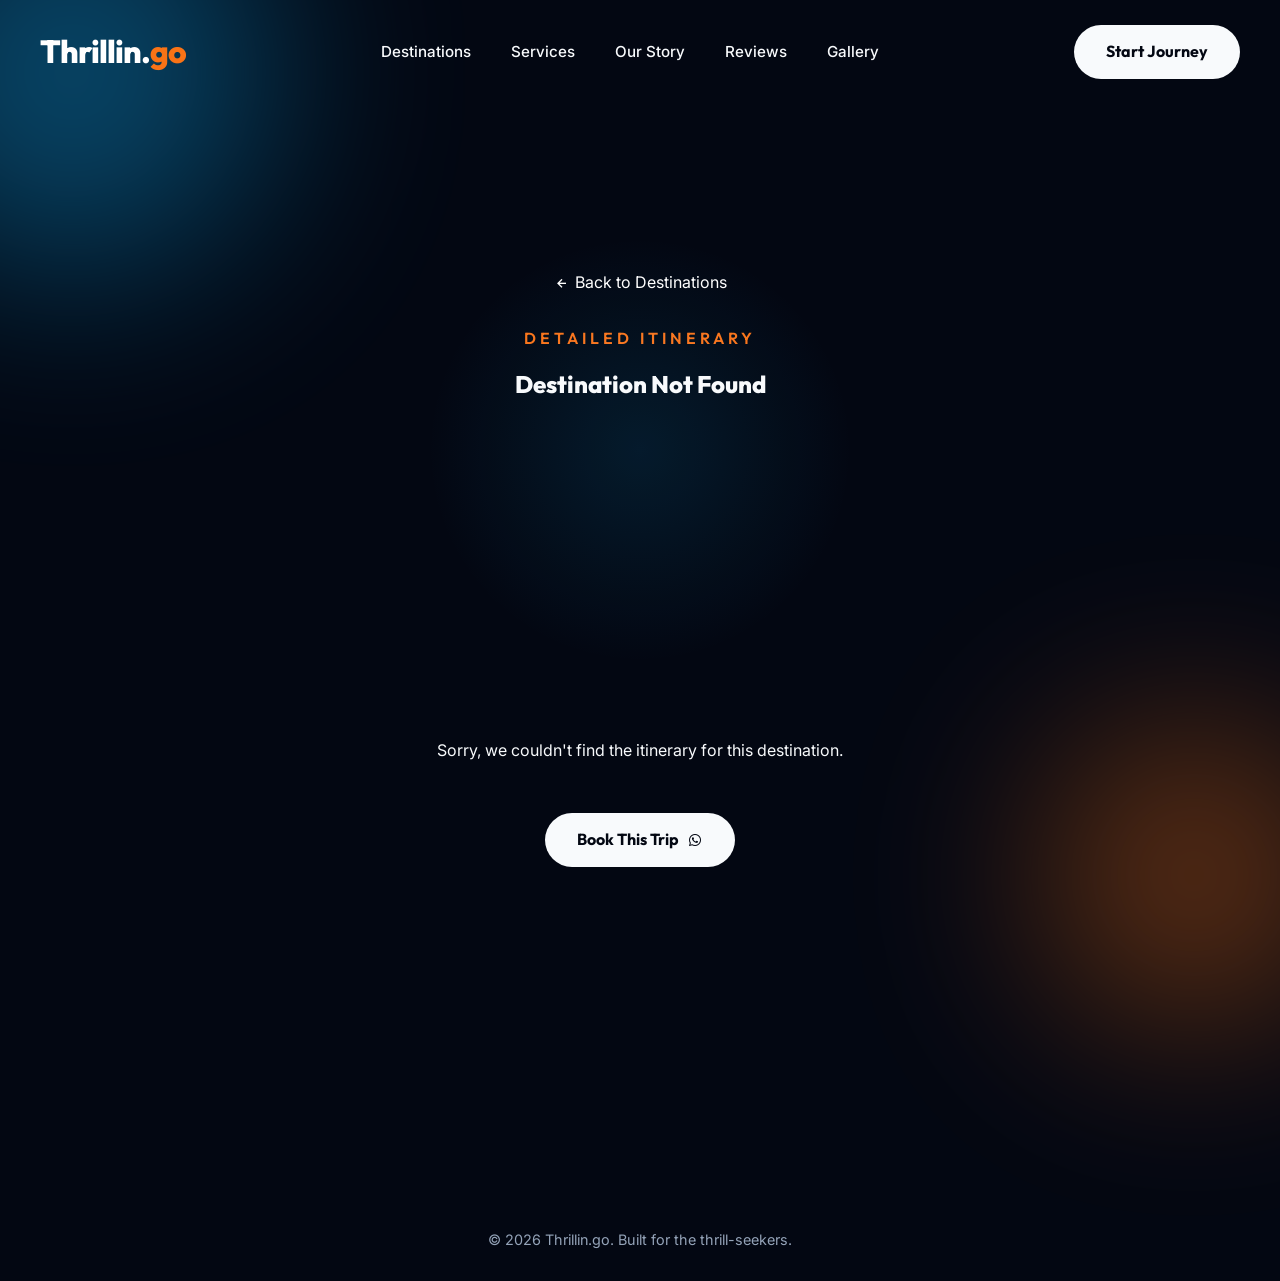
==== itinerary.html @ 1fd1d484 "feat: Replace Unsplash images, align layout, and convert PDF itineraries to native HTML" ====
<!DOCTYPE html>
<html lang="en">
<head>
    <meta charset="UTF-8">
    <meta name="viewport" content="width=device-width, initial-scale=1.0">
    <title>Thrillin.go | Destination Itinerary</title>
    
    <!-- Google Fonts -->
    <link rel="preconnect" href="https://fonts.googleapis.com">
    <link rel="preconnect" href="https://fonts.gstatic.com" crossorigin>
    <link href="https://fonts.googleapis.com/css2?family=Outfit:wght@300;400;600;800;900&family=Inter:wght@300;400;500;700&display=swap" rel="stylesheet">
    
    <!-- Boxicons -->
    <link href='https://unpkg.com/boxicons@2.1.4/css/boxicons.min.css' rel='stylesheet'>
    
    <!-- Custom CSS -->
    <link rel="stylesheet" href="style.css">
    
    <style>
        #itinerary-hero {
            padding: 150px 0 50px 0;
            text-align: center;
        }
        #itinerary-content {
            padding: 50px 0 100px 0;
            min-height: 70vh;
        }
        .pdf-container {
            width: 100%;
            max-width: 1000px;
            margin: 0 auto;
            height: 800px;
            border-radius: 12px;
            overflow: hidden;
            border: 1px solid rgba(255, 255, 255, 0.1);
            background: #1a1a1a;
            box-shadow: 0 15px 35px rgba(0,0,0,0.5);
        }
        .pdf-container iframe {
            width: 100%;
            height: 100%;
            border: none;
        }
        
        /* For Phuket Text */
        .text-itinerary {
            max-width: 800px;
            margin: 0 auto;
            background: rgba(25, 25, 25, 0.8);
            border: 1px solid rgba(255, 255, 255, 0.1);
            border-radius: 12px;
            padding: 40px;
            text-align: left;
            line-height: 1.8;
            box-shadow: 0 10px 30px rgba(0,0,0,0.5);
            backdrop-filter: blur(10px);
        }
        .text-itinerary h3 {
            color: var(--color-accent);
            margin-top: 30px;
            margin-bottom: 10px;
        }
        .text-itinerary ul {
            list-style: none;
        }
        .text-itinerary ul li {
            margin-bottom: 10px;
            padding-left: 20px;
            position: relative;
        }
        .text-itinerary ul li::before {
            content: '•';
            color: var(--color-accent);
            position: absolute;
            left: 0;
            font-weight: bold;
        }
        .btn-back {
            display: inline-flex;
            align-items: center;
            gap: 5px;
            margin-bottom: 30px;
            color: #fff;
            text-decoration: none;
            transition: color 0.3s;
        }
        .btn-back:hover {
            color: var(--color-accent);
        }
    </style>
</head>
<body>
    <!-- Cursor Glow Aura -->
    <div class="cursor-glow"></div>

    <!-- Background Orbs -->
    <div class="bg-orb orb-1"></div>
    <div class="bg-orb orb-2"></div>

    <!-- Navbar -->
    <nav id="navbar">
        <div class="nav-container">
            <a href="index.html" class="logo hover-target">Thrillin.<span>go</span></a>
            <div class="nav-links">
                <a href="index.html#destinations" class="hover-target">Destinations</a>
                <a href="index.html#services" class="hover-target">Services</a>
                <a href="index.html#about" class="hover-target">Our Story</a>
                <a href="index.html#testimonials" class="hover-target">Reviews</a>
                <a href="index.html#moments" class="hover-target">Gallery</a>
            </div>
            <a href="index.html#contact" class="btn-primary hover-target magnetic-btn">Start Journey</a>
        </div>
    </nav>

    <section id="itinerary-hero">
        <div class="section-container">
            <a href="index.html#destinations" class="btn-back hover-target"><i class='bx bx-left-arrow-alt'></i> Back to Destinations</a>
            <p class="eyebrow reveal">Detailed Itinerary</p>
            <h1 id="dest-title" class="reveal delay-1">Loading...</h1>
            <p id="dest-price" class="subtitle reveal delay-2"></p>
        </div>
    </section>

    <section id="itinerary-content">
        <div class="section-container text-center reveal delay-3">
            <div id="content-area">
                <!-- Content will be injected here via JS -->
                <div class="spinner" style="display:inline-block; position:relative; left:0; top:0; transform:none;"><div class="double-bounce1"></div><div class="double-bounce2"></div></div>
            </div>
            
            <div style="margin-top: 50px;">
                <a id="book-btn" href="https://wa.me/918200061818" target="_blank" class="btn-primary hover-target magnetic-btn">Book This Trip <i class='bx bxl-whatsapp'></i></a>
            </div>
        </div>
    </section>

    <footer>
        <div class="footer-bottom" style="margin-top:0;">
            <p>&copy; 2026 Thrillin.go. Built for the thrill-seekers.</p>
        </div>
    </footer>

    <!-- Custom JS -->
    <script src="script.js"></script>
    <script>
        const destinations = {
            'dubai': { 
                title: 'Dubai', 
                price: 'From ₹44,999', 
                type: 'text',
                content: `
                    <div class="text-itinerary">
                        <h3>Trip Overview</h3>
                        <p><strong>Duration:</strong> 5 Nights / 6 Days</p>
                        <p><strong>Package:</strong> Dubai</p>
                        
                        <h3>🏨 Hotels</h3>
                        <p><strong>5 Nights in Dubai</strong></p>
                        <ul>
                            <li>BUR DUBAI / DEIRA</li>
                            <li>5 Breakfast Included</li>
                        </ul>

                        <h3>🚖 Transportation and Activities</h3>
                        <p><strong>Day 1</strong></p>
                        <ul><li>DXB AIRPORT ARRIVAL - BUR DUBAI / DEIRA PVT. (1-7 SEATER)</li>
                            <li>MARINA CRUISE TRANSFERS TWO WAY (MARINA DHOW CRUISE) SIC</li></ul>

                        <p><strong>Day 2</strong></p>
                        <ul><li>DUBAI CITY TOUR (4 HOURS) SIC</li></ul>

                        <p><strong>Day 3</strong></p>
                        <ul><li>DESERT SAFARI WITH BBQ DINNER SIC</li></ul>

                        <p><strong>Day 4</strong></p>
                        <ul><li>DUBAI MALL TRANSFERS TWO WAY</li>
                            <li>BURJ KHALIFA 124TH FLOOR (NON-PRIME)</li></ul>

                        <p><strong>Day 5</strong></p>
                        <ul><li>FREE DAY (LEISURE)</li></ul>

                        <p><strong>Day 6</strong></p>
                        <ul><li>DXB AIRPORT DEPARTURE</li></ul>
                    </div>
                `
            },
            'vietnam': { 
                title: 'Vietnam (6D/5N)', 
                price: 'From ₹124,999', 
                type: 'text',
                content: `
                    <div class="text-itinerary">
                        <h3>Trip Overview</h3>
                        <p><strong>Duration:</strong> 9 Nights / 10 Days</p>
                        <p><strong>Destinations:</strong> Hanoi, Halong Bay, Da Nang, Hoi An, Ho Chi Minh City</p>
                        
                        <h3>🏨 Hotels</h3>
                        <ul>
                            <li><strong>Da Nang (3 Nights):</strong> Eden Ocean Hotel</li>
                            <li><strong>Ho Chi Minh (2 Nights):</strong> Eden Ocean Hotel</li>
                            <li><strong>Hanoi (3 Nights):</strong> Muong Thanh Hanoi Centre Hotel</li>
                            <li><strong>Halong Bay (1 Night):</strong> Le Journey Classic (Deluxe with Ocean View)</li>
                        </ul>

                        <h3>🚖 Transportation and Activities</h3>
                        <p><strong>Day 1</strong></p>
                        <ul><li>Flight From AMD to Halong bay for Cruise - Overnight in Cruise</li></ul>

                        <p><strong>Day 2</strong></p>
                        <ul><li>Morning Check out from Cruise to Hanoi</li>
                            <li>Visit Ba Dinh Square, One Pillar Pagoda</li>
                            <li>Temple of Literature, Sword Lake, Train street</li></ul>

                        <p><strong>Day 3</strong></p>
                        <ul><li>Full Day City tour (Hanoi City tour)</li></ul>

                        <p><strong>Day 4</strong></p>
                        <ul><li>Full Day Free at Leisure in Hanoi</li></ul>

                        <p><strong>Day 5</strong></p>
                        <ul><li>Flight to Danang, Transfer to Hotel</li>
                            <li>Visit My Khe Beach + Dragon Bridge</li></ul>

                        <p><strong>Day 6</strong></p>
                        <ul><li>Full Day Bana Hills (Private tour)</li></ul>

                        <p><strong>Day 7</strong></p>
                        <ul><li>Half Day Hoi an Ancient tour including Lantern Boat ride</li></ul>

                        <p><strong>Day 8</strong></p>
                        <ul><li>Check out and way towards Saigon</li></ul>

                        <p><strong>Day 9</strong></p>
                        <ul><li>SAIGON FULL DAY TOUR: CITY TOURS – CU CHI TUNNELS</li></ul>

                        <p><strong>Day 10</strong></p>
                        <ul><li>Departure Day - Back to AMD</li></ul>
                    </div>
                `
            },
            'bali': { 
                title: 'Bali', 
                price: 'From ₹26,999', 
                type: 'text',
                content: `
                    <div class="text-itinerary">
                        <h3>Trip Overview</h3>
                        <p><strong>Duration:</strong> 6 Nights / 7 Days</p>
                        <p><strong>Package:</strong> Ultimate Bali & Nusa Penida Adventure</p>
                        
                        <h3>🏨 Hotels</h3>
                        <p><strong>Handpicked Premium Stays</strong></p>
                        <ul>
                            <li>Hotel, Breakfast, and Transportation Included</li>
                        </ul>

                        <h3>🚖 Transportation and Activities</h3>
                        <p><strong>Explore Bali</strong></p>
                        <ul>
                            <li>Expert Local & First-Aid Certified Guides</li>
                            <li>100% Thrill & Safety Guarantee</li>
                        </ul>
                    </div>
                `
            },
            'thailand': { 
                title: 'Thailand', 
                price: 'From ₹18,999', 
                type: 'text',
                content: `
                    <div class="text-itinerary">
                        <h3>Trip Overview</h3>
                        <p><strong>Duration:</strong> 5 Nights / 6 Days</p>
                        <p><strong>Destinations:</strong> Pattaya & Bangkok</p>
                        
                        <h3>🏨 Hotels</h3>
                        <ul>
                            <li><strong>Pattaya (3 Nights):</strong> Golden Beach Hotel Pattaya</li>
                            <li><strong>Bangkok (2 Nights):</strong> The Ecotel Hotel</li>
                            <li>Bed and Breakfast included</li>
                        </ul>

                        <h3>🚖 Transportation and Activities</h3>
                        <p><strong>Day 1</strong></p>
                        <ul><li>DMK Airport to Pattaya Hotel</li>
                            <li>Enroute: Sri Racha Tiger Zoo & Tiger Topia (Including Breakfast)</li></ul>

                        <p><strong>Day 2</strong></p>
                        <ul><li>Nong Nooch Tropical Garden with Thai Cultural + Elephant Show & Lunch</li>
                            <li>Floating Market (Pattaya) with Boat Ride (One Way)</li></ul>

                        <p><strong>Day 3</strong></p>
                        <ul><li>Pattaya-Coral Island Tour by Speedboat with Lunch at Indian Restaurant</li>
                            <li>Alcazar Show (Standard)</li></ul>

                        <p><strong>Day 4</strong></p>
                        <ul><li>Pattaya Hotel to Bangkok Hotel</li>
                            <li>Enroute: Bangkok Temple Tour (Mini Recline + Marble Buddha + Gems Gallery)</li>
                            <li>Chao Phraya Princess River Cruise Dinner</li></ul>

                        <p><strong>Day 5</strong></p>
                        <ul><li>Bangkok Safari World + Marine Park (Including Lunch)</li></ul>

                        <p><strong>Day 6</strong></p>
                        <ul><li>Bangkok Hotel to DMK Airport Transfer</li></ul>
                    </div>
                `
            },
            'kashmir': { 
                title: 'Kashmir', 
                price: 'From ₹19,999', 
                type: 'text',
                content: `
                    <div class="text-itinerary">
                        <h3>Trip Overview</h3>
                        <p><strong>Package:</strong> Kashmir - Paradise on Earth</p>
                        
                        <h3>🏨 Accommodations</h3>
                        <ul>
                            <li>Premium Hotels and Houseboats in Srinagar</li>
                            <li>Daily Breakfast and Dinner included</li>
                        </ul>

                        <h3>🚖 Highlights & Activities</h3>
                        <ul>
                            <li>Shikara Ride on Dal Lake</li>
                            <li>Guided Tour of Gulmarg & Pahalgam</li>
                            <li>Sonamarg Day Trip</li>
                            <li>All Transportation Included</li>
                        </ul>
                    </div>
                `
            },
            'shimla_manali': { 
                title: 'Shimla & Manali', 
                price: 'From ₹15,000', 
                type: 'text',
                content: `
                    <div class="text-itinerary">
                        <h3>Trip Overview</h3>
                        <p><strong>Package:</strong> Magical Himachal</p>
                        
                        <h3>🏨 Accommodations</h3>
                        <ul>
                            <li>Comfortable Hotel Stays in Shimla, Kullu, and Manali</li>
                            <li>Daily Breakfast included</li>
                        </ul>

                        <h3>🚖 Highlights & Activities</h3>
                        <ul>
                            <li>Shimla Mall Road & Kufri Tour</li>
                            <li>Kullu Valley Sightseeing</li>
                            <li>Solang Valley Adventure Activities</li>
                            <li>Rohtang Pass (Subject to availability)</li>
                            <li>All Transportation Included</li>
                        </ul>
                    </div>
                `
            },
            'goa': { 
                title: 'Goa', 
                price: 'From ₹6,500', 
                type: 'text',
                content: `
                    <div class="text-itinerary">
                        <h3>Trip Overview</h3>
                        <p><strong>Package:</strong> Thrillingo with Goa</p>
                        
                        <h3>🏨 Accommodations</h3>
                        <ul>
                            <li>Premium Resort Stay</li>
                            <li>Daily Breakfast included</li>
                        </ul>

                        <h3>🚖 Highlights & Activities</h3>
                        <ul>
                            <li>North Goa Beach Hopping (Baga, Calangute, Anjuna)</li>
                            <li>South Goa Sightseeing & Old Goa Churches</li>
                            <li>Dudhsagar Waterfalls (Optional)</li>
                            <li>Airport Transfers Included</li>
                        </ul>
                    </div>
                `
            },
            'rajasthan': { 
                title: 'Rajasthan', 
                price: 'From ₹5,000', 
                type: 'text',
                content: `
                    <div class="text-itinerary">
                        <h3>Trip Overview</h3>
                        <p><strong>Package:</strong> Royal Rajasthan Winter Special</p>
                        
                        <h3>🏨 Accommodations</h3>
                        <ul>
                            <li>Heritage Hotels in Jodhpur and Jaisalmer</li>
                            <li>One Night Stay in a Desert Camp in Thar</li>
                            <li>Daily Breakfast included</li>
                        </ul>

                        <h3>🚖 Highlights & Activities</h3>
                        <ul>
                            <li>Mehrangarh Fort and Umaid Bhawan Palace Tour</li>
                            <li>Jaisalmer Golden Fort & Patwon Ki Haveli</li>
                            <li>Sam Sand Dunes Safari and Cultural Evening</li>
                            <li>All Transportation Included</li>
                        </ul>
                    </div>
                `
            },
            'kedarnath': { 
                title: 'Kedarnath', 
                price: 'Price on Request', 
                type: 'text',
                content: `
                    <div class="text-itinerary">
                        <h3>Trip Overview</h3>
                        <p><strong>Package:</strong> The Call of Mahadev</p>
                        
                        <h3>🏨 Accommodations</h3>
                        <ul>
                            <li>Comfortable Stays in Guptkashi/Phata and Kedarnath Base</li>
                            <li>Daily Breakfast and Dinner included</li>
                        </ul>

                        <h3>🚖 Highlights & Activities</h3>
                        <ul>
                            <li>Spiritual Trek to Kedarnath Temple</li>
                            <li>Helicopter Booking Assistance (Optional)</li>
                            <li>VIP Darshan Arrangements</li>
                            <li>First-Aid Certified Trek Leaders</li>
                        </ul>
                    </div>
                `
            },
            'spiti': { 
                title: 'Spiti Valley', 
                price: 'From ₹20,499', 
                type: 'text',
                content: `
                    <div class="text-itinerary">
                        <h3>Trip Overview</h3>
                        <p><strong>Package:</strong> Spiti Valley Expedition</p>
                        
                        <h3>🏨 Accommodations</h3>
                        <ul>
                            <li>Homestays and Camps in Kaza, Tabo, and Chandratal</li>
                            <li>Daily Breakfast and Dinner included</li>
                        </ul>

                        <h3>🚖 Highlights & Activities</h3>
                        <ul>
                            <li>Visit Key Monastery and Kibber Village</li>
                            <li>Hikkim (World's Highest Post Office)</li>
                            <li>Camping at Chandratal Lake</li>
                            <li>Experienced Expedition Leaders</li>
                        </ul>
                    </div>
                `
            },
            'zanskar': { 
                title: 'Zanskar Valley', 
                price: 'From ₹22,799', 
                type: 'text',
                content: `
                    <div class="text-itinerary">
                        <h3>Trip Overview</h3>
                        <p><strong>Package:</strong> Zanskar Valley Adventure</p>
                        
                        <h3>🏨 Accommodations</h3>
                        <ul>
                            <li>Guest Houses and Camps across Zanskar</li>
                            <li>Daily Meals Included during Trek</li>
                        </ul>

                        <h3>🚖 Highlights & Activities</h3>
                        <ul>
                            <li>Explore Padum and Karsha Monastery</li>
                            <li>Breathtaking Suru Valley Views</li>
                            <li>High Altitude Trekking Experience</li>
                            <li>Certified Trek Guides and Support Staff</li>
                        </ul>
                    </div>
                `
            },
            'hampta': { 
                title: 'Hampta Pass Trek', 
                price: 'From ₹6,499', 
                type: 'text',
                content: `
                    <div class="text-itinerary">
                        <h3>Trip Overview</h3>
                        <p><strong>Package:</strong> Hampta Pass Trek</p>
                        
                        <h3>🏨 Accommodations</h3>
                        <ul>
                            <li>Alpine Tents on Twin/Triple Sharing</li>
                            <li>All Nutritious Meals during Trek included</li>
                        </ul>

                        <h3>🚖 Highlights & Activities</h3>
                        <ul>
                            <li>Trek from lush green Kullu to barren Spiti</li>
                            <li>Cross the majestic Hampta Pass</li>
                            <li>Camping at Shea Goru</li>
                            <li>Experienced First-Aid Certified Guides</li>
                        </ul>
                    </div>
                `
            },
            'phuket-krabi': { 
                title: 'Phuket - Krabi (7D/6N)', 
                price: 'From ₹46,503 / Person', 
                type: 'text',
                content: `
                    <div class="text-itinerary">
                        <h3>Trip Overview</h3>
                        <p><strong>Duration:</strong> 6 Nights, 7 Days</p>
                        <p><strong>Price:</strong> ₹46,503 / Person (Double Sharing) x 2 Pax (exc. GST)</p>
                        
                        <h3>🏨 Hotels</h3>
                        <p><strong>1st, 2nd, 3rd Nights at Krabi</strong></p>
                        <ul>
                            <li>Check-in: 05 Mar & Check-out: 08 Mar</li>
                            <li>THE CAPUCHIN HOTEL / Similar (3 Star)</li>
                            <li>Bed and Breakfast • 1 DELUXE ROOM (2 Pax)</li>
                        </ul>

                        <p><strong>4th, 5th, 6th Nights at Phuket</strong></p>
                        <ul>
                            <li>Check-in: 08 Mar & Check-out: 11 Mar</li>
                            <li>BEL AIRE HOTEL / Similar (3 Star)</li>
                            <li>Bed and Breakfast • 1 SUPERIOR ROOM (2 Pax)</li>
                        </ul>

                        <h3>🚖 Transportation and Activities</h3>
                        <p><strong>1st Day - Thu, 5th Mar'26</strong></p>
                        <ul><li>Phuket Airport to Krabi Hotel - Pvt Transfer (1-Private)</li></ul>

                        <p><strong>2nd Day - Fri, 6th Mar'26</strong></p>
                        <ul><li>KRABI CITY TOUR - SIC - TOUR (2 Adults)</li></ul>

                        <p><strong>3rd Day - Sat, 7th Mar'26</strong></p>
                        <ul><li>Krabi 4 Island Tour by Longtail boat with lunch box (Excluding Island Fees) - SIC - Tour + Entry Fees (2 Adults)</li></ul>

                        <p><strong>4th Day - Sun, 8th Mar'26</strong></p>
                        <ul><li>Krabi Hotel to Phuket Hotel - Enroute: Phuket City</li></ul>
                    </div>
                `
            }
        };

        const urlParams = new URLSearchParams(window.location.search);
        const destId = urlParams.get('dest');
        const contentArea = document.getElementById('content-area');
        const titleEl = document.getElementById('dest-title');
        const priceEl = document.getElementById('dest-price');

        if (destId && destinations[destId]) {
            const dest = destinations[destId];
            titleEl.innerHTML = dest.title;
            priceEl.innerHTML = dest.price;
            
            const bookBtn = document.getElementById('book-btn');
            if (bookBtn) {
                bookBtn.href = `https://wa.me/918200061818?text=Hello,%20I'm%20interested%20in%20booking%20the%20${encodeURIComponent(dest.title)}%20package!`;
            }
            
            if (dest.type === 'pdf') {
                contentArea.innerHTML = `<div class="pdf-container">
                        <iframe src="${dest.file}#view=FitH" title="${dest.title} Itinerary"></iframe>
                    </div>`;
            } else if (dest.type === 'text') {
                contentArea.innerHTML = dest.content;
            }
        } else {
            titleEl.innerHTML = "Destination Not Found";
            priceEl.innerHTML = "";
            contentArea.innerHTML = "<p>Sorry, we couldn't find the itinerary for this destination.</p>";
        }
    </script>
</body>
</html>
---- style.css ----
/* =========================================
   Thrillin.go | Premium CSS Variables & Reset
========================================= */

:root {
    /* Color Palette */
    --color-bg: #030712; /* Deepest Slate */
    --color-surface: #0f172a; 
    --color-primary: #0ea5e9; /* Vibrant Sky/Teal */
    --color-accent: #f97316; /* Vibrant Orange */
    --color-text-main: #f8fafc;
    --color-text-muted: #94a3b8;
    
    /* Gradients */
    --gradient-brand: linear-gradient(135deg, var(--color-primary), var(--color-accent));
    --glass-grad: linear-gradient(135deg, rgba(255,255,255,0.05) 0%, rgba(255,255,255,0.01) 100%);
    
    /* Typography */
    --font-heading: 'Outfit', sans-serif;
    --font-body: 'Inter', sans-serif;
    
    /* Easing */
    --ease-out-expo: cubic-bezier(0.19, 1, 0.22, 1);
    --ease-in-out: cubic-bezier(0.65, 0, 0.35, 1);
}

* { margin: 0; padding: 0; box-sizing: border-box; }

html, body {
    scroll-behavior: smooth;
    font-size: 16px;
    /* Crucial mobile overflow fix */
    overflow-x: hidden;
    max-width: 100vw;
}

body {
    background-color: var(--color-bg);
    color: var(--color-text-main);
    font-family: var(--font-body);
    line-height: 1.6;
    position: relative;
    width: 100%;
}

body.no-scroll { overflow: hidden; }

/* Cursor Glow Aura */
.cursor-glow {
    position: fixed; top: 0; left: 0;
    width: 500px; height: 500px;
    background: radial-gradient(circle, rgba(14, 165, 233, 0.12) 0%, transparent 60%);
    border-radius: 50%;
    transform: translate(-50%, -50%);
    pointer-events: none; z-index: 9999;
    mix-blend-mode: screen; transition: opacity 0.5s ease; opacity: 0;
}
.cursor-glow.active { opacity: 1; }

/* Base Styles & Utilities */
h1, h2, h3, h4, h5, .logo {
    font-family: var(--font-heading);
    font-weight: 800;
    line-height: 1.1;
}

a { text-decoration: none; color: inherit; }
ul { list-style: none; }
img { max-width: 100%; height: auto; display: block; }
.text-center { text-align: center; }

.text-gradient {
    background: var(--gradient-brand);
    background-clip: text; -webkit-background-clip: text;
    -webkit-text-fill-color: transparent; display: inline-block;
}

.glass {
    background: var(--glass-grad); border: 1px solid rgba(255,255,255,0.05);
    backdrop-filter: blur(16px); -webkit-backdrop-filter: blur(16px);
    box-shadow: 0 4px 30px rgba(0, 0, 0, 0.1);
}

/* Background Depth Orbs */
.bg-orb {
    position: absolute; border-radius: 50%; filter: blur(100px);
    z-index: -1; opacity: 0.4; animation: float 20s infinite alternate ease-in-out;
}
.orb-1 { width: 400px; height: 400px; background: var(--color-primary); top: -10%; left: -10%; }
.orb-2 { width: 300px; height: 300px; background: var(--color-accent); bottom: 20%; right: -5%; animation-delay: -10s; }
@keyframes float { 0% { transform: translate(0, 0) scale(1); } 100% { transform: translate(50px, 100px) scale(1.2); } }

/* =========================================
   Preloader & Mobile Menu Overlay
========================================= */
#preloader {
    position: fixed; inset: 0; background-color: var(--color-bg); z-index: 10000;
    display: flex; align-items: center; justify-content: center;
    transition: opacity 0.8s var(--ease-out-expo);
}
#preloader.fade-out { opacity: 0; pointer-events: none; }
.spinner { width: 40px; height: 40px; position: relative; }
.double-bounce1, .double-bounce2 {
    width: 100%; height: 100%; border-radius: 50%; background-color: var(--color-accent);
    opacity: 0.6; position: absolute; top: 0; left: 0; animation: sk-bounce 2.0s infinite ease-in-out;
}
.double-bounce2 { animation-delay: -1.0s; }
@keyframes sk-bounce { 0%, 100% { transform: scale(0.0); } 50% { transform: scale(1.0); } }

/* Full-Screen Mobile Menu (NEW) */
.glass-menu {
    position: fixed; inset: 0; z-index: 9999;
    background: rgba(3, 7, 18, 0.95);
    backdrop-filter: blur(20px); -webkit-backdrop-filter: blur(20px);
    display: flex; align-items: center; justify-content: center;
    opacity: 0; pointer-events: none;
    transition: all 0.4s var(--ease-out-expo);
}
.glass-menu.active { opacity: 1; pointer-events: all; }
#close-menu {
    position: absolute; top: 30px; right: 40px; border: none; background: transparent;
    font-size: 3rem; color: #fff; cursor: pointer;
}
.mobile-links { display: flex; flex-direction: column; gap: 30px; text-align: center; }
.mobile-link { font-size: 2.5rem; font-family: var(--font-heading); font-weight: 800; color: #fff; transition: color 0.3s; }
.mobile-link:hover { color: var(--color-accent); }

/* =========================================
   Navbar
========================================= */
#navbar {
    position: fixed; top: 0; width: 100%; z-index: 1000; padding: 25px 0; transition: all 0.5s var(--ease-out-expo);
}
#navbar.scrolled { padding: 15px 0; background: rgba(3, 7, 18, 0.8); backdrop-filter: blur(12px); border-bottom: 1px solid rgba(255,255,255,0.05); }
.nav-container { max-width: 1400px; margin: 0 auto; padding: 0 40px; display: flex; justify-content: space-between; align-items: center; }
.logo { font-size: 2rem; color: #fff; letter-spacing: -1px; }
.logo span { color: var(--color-accent); }
.nav-links { display: flex; gap: 40px; }
.nav-links a { font-size: 0.95rem; font-weight: 500; position: relative; color: var(--color-text-main); }
.nav-links a::after { content: ''; position: absolute; width: 0; height: 2px; bottom: -5px; left: 0; background: var(--gradient-brand); transition: width 0.3s var(--ease-out-expo); }
.nav-links a:hover::after { width: 100%; }
.hamburger { display: none; flex-direction: column; gap: 6px; cursor: pointer; }
.hamburger span { display: block; width: 30px; height: 2px; background: #fff; }

.btn-primary {
    display: inline-flex; align-items: center; justify-content: center; gap: 8px;
    background: var(--color-text-main); color: var(--color-bg);
    padding: 14px 32px; border-radius: 30px; font-weight: 700; font-family: var(--font-heading);
    transition: all 0.4s var(--ease-out-expo); border: none; position: relative; overflow: hidden;
}
.btn-primary::before {
    content: ''; position: absolute; top: 0; left: 0; width: 100%; height: 100%;
    background: var(--gradient-brand); z-index: -1; transition: opacity 0.4s ease; opacity: 0;
}
.btn-primary:hover { color: #fff; transform: scale(1.05); }
.btn-primary:hover::before { opacity: 1; }
.w-100 { width: 100%; }

/* =========================================
   Hero Section
========================================= */
#hero { height: 100vh; min-height: 700px; position: relative; display: flex; align-items: center; }
.parallax-bg { position: absolute; top: 0; left: 0; width: 100%; height: 120%; background: url('assets/hero_background_1774773241113.png') no-repeat center center/cover; z-index: 0; will-change: transform; }
.hero-overlay { position: absolute; inset: 0; background: linear-gradient(180deg, rgba(3,7,18,0.2) 0%, rgba(3,7,18,0.95) 100%); z-index: 1; }
.hero-content { position: relative; z-index: 2; max-width: 1400px; margin: 0 auto; padding: 0 40px; width: 100%; }
.eyebrow { font-family: var(--font-heading); text-transform: uppercase; letter-spacing: 4px; font-weight: 600; color: var(--color-accent); margin-bottom: 20px; }

/* Fixed font scaling clamp for small devices! */
.hero-content h1 { font-size: clamp(2.5rem, 8vw, 7rem); letter-spacing: -2px; margin-bottom: 30px; line-height: 1.1; }
.hero-content .subtitle { font-size: clamp(1rem, 2vw, 1.4rem); color: var(--color-text-muted); max-width: 600px; margin-bottom: 50px; font-weight: 300; }

/* =========================================
   Marquee Banner
========================================= */
.marquee-section {
    background: var(--gradient-brand); padding: 20px 0; 
    transform: rotate(-2deg) scale(1.05); position: relative; z-index: 10; margin-top: -30px; margin-bottom: 80px;
    /* Added to trap the rotataion overflow */
    max-width: 100vw;
}
.marquee-inner { display: flex; width: max-content; animation: marquee 20s linear infinite; }
.marquee-inner span { font-family: var(--font-heading); font-size: 1.5rem; font-weight: 800; text-transform: uppercase; color: #fff; padding-right: 20px; letter-spacing: 2px; }
@keyframes marquee { 0% { transform: translateX(0); } 100% { transform: translateX(-33.33%); } }

/* =========================================
   Global Section Settings
========================================= */
.section-container { max-width: 1400px; margin: 0 auto; padding: 120px 40px; overflow-x: hidden; }
.section-header { margin-bottom: 60px; max-width: 600px; }

/* Fixed H2 clamps */
.section-header h2 { font-size: clamp(2rem, 5vw, 4rem); margin-bottom: 20px; line-height: 1.1; }
.section-header p { color: var(--color-text-muted); font-size: 1.2rem; }

.reveal { opacity: 0; transform: translateY(60px); transition: all 1s var(--ease-out-expo); }
.reveal.active { opacity: 1; transform: translateY(0); }
.delay-1 { transition-delay: 0.15s; }
.delay-2 { transition-delay: 0.3s; }
.delay-3 { transition-delay: 0.45s; }

/* =========================================
   Destinations Section & Tabs
========================================= */
.tab-controls { display: flex; gap: 15px; margin-bottom: 50px; justify-content: flex-start; }
.tab-btn { background: rgba(255,255,255,0.05); border: 1px solid rgba(255,255,255,0.1); color: #fff; padding: 12px 30px; border-radius: 30px; font-family: var(--font-heading); font-weight: 600; font-size: 1.1rem; cursor: pointer; transition: all 0.3s ease; }
.tab-btn.active, .tab-btn:hover { background: var(--gradient-brand); border-color: transparent; }

.tab-content { display: none; }
.tab-content.active-tab { display: grid; animation: fadeIn 0.8s var(--ease-out-expo); }
@keyframes fadeIn { from {opacity: 0; transform: translateY(20px);} to {opacity: 1; transform: translateY(0);} }

.dest-grid { grid-template-columns: repeat(auto-fit, minmax(350px, 1fr)); gap: 40px; align-items: start; }
.dest-card { position: relative; border-radius: 24px; }
.card-featured { transform: translateY(-30px); }

.card-img-wrapper { width: 100%; height: 400px; border-radius: 24px; overflow: hidden; position: relative; box-shadow: 0 20px 40px rgba(0,0,0,0.5); }
.dest-img { width: 100%; height: 100%; background-size: cover; background-position: center; transition: transform 0.8s var(--ease-out-expo); }

.placeholder-vietnam { background-image: url('assets/vietnam_tour_1774773258603.png'); }
.placeholder-himachal { background-image: url('assets/himachal_tour_1774773293833.png'); }
.placeholder-rajasthan { background-image: url('assets/rajasthan_tour_1774773276497.png'); }

.dest-card:hover .dest-img { transform: scale(1.1); }

.card-content { position: absolute; bottom: -30px; left: 5%; width: 90%; padding: 24px; border-radius: 20px; z-index: 2; transition: transform 0.4s var(--ease-out-expo); }
.dest-card:hover .card-content { transform: translateY(-10px); }

.card-header { display: flex; justify-content: space-between; align-items: center; margin-bottom: 15px; }
.card-header h3 { font-size: 1.5rem; }
.badge { background: rgba(14, 165, 233, 0.2); border: 1px solid rgba(14, 165, 233, 0.5); color: #7dd3fc; padding: 5px 12px; border-radius: 20px; font-size: 0.75rem; font-weight: 600; text-transform: uppercase; letter-spacing: 1px; white-space: nowrap; }
.badge-accent { background: var(--color-accent); border-color: var(--color-accent); color: #fff; }
.card-content p { color: var(--color-text-muted); font-size: 0.95rem; margin-bottom: 20px; display: -webkit-box; -webkit-line-clamp: 2; line-clamp: 2; -webkit-box-orient: vertical; overflow: hidden; }

.card-footer { display: flex; justify-content: space-between; align-items: center; border-top: 1px solid rgba(255,255,255,0.1); padding-top: 15px; }
.price { font-weight: 700; font-family: var(--font-heading); font-size: 1.25rem; color: var(--color-primary); }
.icon-link { background: rgba(255,255,255,0.1); width: 40px; height: 40px; border-radius: 50%; display: flex; align-items: center; justify-content: center; transition: background 0.3s; }
.icon-link:hover { background: var(--color-accent); color: #fff; }

/* =========================================
   Services Section
========================================= */
.services-grid {
    display: grid;
    grid-template-columns: repeat(3, 1fr);
    gap: 30px;
    margin-top: 60px;
}

.service-card {
    padding: 40px 35px;
    border-radius: 24px;
    display: flex;
    flex-direction: column;
    gap: 15px;
    position: relative;
    transition: transform 0.4s var(--ease-out-expo), box-shadow 0.4s ease;
    border: 1px solid rgba(255,255,255,0.05);
    overflow: hidden;
}
.service-card::before {
    content: '';
    position: absolute; inset: 0;
    background: var(--gradient-brand);
    opacity: 0;
    transition: opacity 0.4s ease;
    z-index: 0;
}
.service-card:hover { transform: translateY(-8px); box-shadow: 0 30px 60px rgba(0,0,0,0.4); }
.service-card:hover::before { opacity: 0.06; }
.service-card > * { position: relative; z-index: 1; }

.service-icon {
    width: 64px; height: 64px;
    border-radius: 18px;
    background: linear-gradient(135deg, rgba(14,165,233,0.2), rgba(249,115,22,0.2));
    border: 1px solid rgba(14,165,233,0.3);
    display: flex; align-items: center; justify-content: center;
    font-size: 2rem;
    color: var(--color-primary);
    transition: all 0.4s ease;
    flex-shrink: 0;
}
.service-card:hover .service-icon {
    background: var(--gradient-brand);
    border-color: transparent;
    color: #fff;
}

.service-card h3 { font-size: 1.4rem; color: #fff; }
.service-card p { color: var(--color-text-muted); font-size: 0.95rem; line-height: 1.7; flex-grow: 1; }

.service-tag {
    display: inline-block;
    padding: 4px 14px;
    border-radius: 20px;
    font-size: 0.75rem;
    font-weight: 600;
    text-transform: uppercase;
    letter-spacing: 1px;
    background: rgba(14,165,233,0.15);
    border: 1px solid rgba(14,165,233,0.3);
    color: var(--color-primary);
    width: fit-content;
}

.service-card-cta {
    background: linear-gradient(135deg, rgba(14,165,233,0.08), rgba(249,115,22,0.08));
    border: 1px solid rgba(249,115,22,0.2);
}

/* =========================================
   About Section
========================================= */
.about-grid { display: grid; grid-template-columns: 1fr 1fr; gap: 80px; align-items: center; }
.about-text .lead { font-size: 1.4rem; font-weight: 300; margin-bottom: 20px; color: #fff; }
.feature-list { margin-top: 30px; display: flex; flex-direction: column; gap: 15px; }
.feature-list li { display: flex; align-items: center; gap: 10px; font-size: 1.1rem; }
.feature-list i { font-size: 1.5rem; }

.founder-info { margin-top: 40px; padding: 20px; border-radius: 12px; border-left: 4px solid var(--color-accent); display: inline-flex; align-items: center; gap: 15px; }
.founder-info h4 { font-size: 1.25rem; margin-bottom: 5px; color: #fff; }
.founder-info p { color: var(--color-text-muted); font-size: 0.9rem; text-transform: uppercase; letter-spacing: 1px; }

.about-stats { display: grid; grid-template-columns: 1fr 1fr; gap: 30px; padding: 50px; border-radius: 30px; }
.stat-item { text-align: center; }
.stat-item h3 { font-size: 4rem; display: inline-block; }
.stat-item span { font-size: 3rem; color: var(--color-accent); font-family: var(--font-heading); font-weight: 800; }
.stat-item p { color: var(--color-text-muted); text-transform: uppercase; letter-spacing: 2px; font-size: 0.85rem; margin-top: 10px; }

/* =========================================
   Testimonials & FAQ (NEW)
========================================= */
.testimonials-grid { display: grid; grid-template-columns: repeat(auto-fit, minmax(320px, 1fr)); gap: 40px; margin-top: 40px; }
.testimonial-card { padding: 40px; border-radius: 20px; text-align: left; }
.stars { color: #fbbf24; font-size: 1.5rem; margin-bottom: 20px; letter-spacing: 2px; }
.quote { font-size: 1.1rem; font-style: italic; color: var(--color-text-main); line-height: 1.8; margin-bottom: 25px; }
.author { font-family: var(--font-heading); color: var(--color-accent); font-weight: 700; font-size: 1.2rem; }

#faq { background: rgba(255,255,255,0.02); }
.faq-container { display: flex; flex-direction: column; gap: 20px; max-width: 900px; margin: 0 auto; margin-top: 40px; }
.faq-item { background: rgba(3, 7, 18, 0.4); border: 1px solid rgba(255,255,255,0.05); border-radius: 12px; overflow: hidden; }
.faq-question { width: 100%; text-align: left; padding: 25px 30px; background: transparent; border: none; color: #fff; font-size: 1.25rem; font-weight: 600; display: flex; justify-content: space-between; align-items: center; cursor: pointer; transition: background 0.3s; font-family: var(--font-heading); }
.faq-question:hover { background: rgba(255,255,255,0.02); }
.faq-question i { font-size: 1.5rem; transition: transform 0.4s var(--ease-out-expo); color: var(--color-accent); }
.faq-item.active .faq-question i { transform: rotate(180deg); }
.faq-answer { max-height: 0; overflow: hidden; transition: max-height 0.4s var(--ease-out-expo); }
.faq-answer p { padding: 0 30px 30px 30px; color: var(--color-text-muted); font-size: 1.05rem; line-height: 1.7; }

/* =========================================
   Moments Gallery
========================================= */
.gallery-wrapper { display: grid; grid-template-columns: repeat(3, 1fr); grid-auto-rows: 250px; gap: 20px; }
.gallery-item { border-radius: 20px; background-size: cover; background-position: center; transition: transform 0.5s var(--ease-out-expo), filter 0.5s; filter: grayscale(40%); }
.gallery-item:hover { transform: scale(1.02); filter: grayscale(0%); z-index: 2; position: relative; }
.g1 { grid-column: span 2; grid-row: span 2; }
.g2 { grid-column: span 1; grid-row: span 1; }
.g3 { grid-column: span 1; grid-row: span 1; }

/* =========================================
   CTA / Contact Form
========================================= */
.cta-section { position: relative; padding: 100px 20px; }
.cta-container { max-width: 1200px; margin: 0 auto; display: grid; grid-template-columns: 1fr 1fr; gap: 60px; padding: 60px; border-radius: 40px; align-items: center; background: linear-gradient(135deg, rgba(14,165,233,0.1), rgba(249,115,22,0.1)); }
.sleek-form { display: flex; flex-direction: column; gap: 30px; }
.input-row { display: grid; grid-template-columns: 1fr 1fr; gap: 30px; }
.input-group { position: relative; }
.input-group input, .input-group select { width: 100%; padding: 15px 0; background: transparent; border: none; border-bottom: 2px solid rgba(255,255,255,0.2); color: #fff; font-family: var(--font-body); font-size: 1rem; transition: border-color 0.3s; }
.input-group input:focus, .input-group select:focus { outline: none; border-color: var(--color-accent); }
.input-group label { position: absolute; top: 15px; left: 0; color: var(--color-text-muted); pointer-events: none; transition: all 0.3s var(--ease-out-expo); }
.input-group input:focus ~ label, .input-group input:not(:placeholder-shown) ~ label { top: -15px; font-size: 0.8rem; color: var(--color-accent); font-weight: 600; }
.input-group select { appearance: none; cursor: pointer; }
.input-group select option { background: var(--color-bg); color: #fff; }

/* =========================================
   Footer
========================================= */
.footer-container { display: grid; grid-template-columns: 2fr 1fr 1fr; gap: 60px; padding-bottom: 60px; border-bottom: 1px solid rgba(255,255,255,0.1); }
.footer-brand p { color: var(--color-text-muted); margin: 20px 0; max-width: 300px; }
.social-links { display: flex; gap: 15px; }
.social-links a { width: 45px; height: 45px; border-radius: 50%; background: rgba(255,255,255,0.05); display: flex; align-items: center; justify-content: center; font-size: 1.5rem; transition: background 0.3s; }
.social-links a:hover { background: var(--gradient-brand); color: #fff; }

.footer-links h4, .footer-contact h4 { font-family: var(--font-heading); font-size: 1.2rem; margin-bottom: 25px; }
.footer-links ul { display: flex; flex-direction: column; gap: 15px; }
.footer-links a { color: var(--color-text-muted); }
.footer-links a:hover { color: var(--color-accent); padding-left: 5px; }
.footer-contact p { color: var(--color-text-muted); display: flex; align-items: center; gap: 10px; margin-bottom: 15px; }

.footer-bottom { text-align: center; padding: 30px; color: var(--color-text-muted); font-size: 0.9rem; }

/* =========================================
   Responsive Fixes
========================================= */
@media(max-width: 992px) {
    .nav-links { display: none; }
    .hamburger { display: flex; }
    .btn-primary.magnetic-btn { display: none; } /* Hide the navbar start journey button */
    
    .tab-controls { flex-wrap: wrap; justify-content: center; }
    .tab-btn { width: 100%; text-align: center; }
    
    .dest-grid { grid-template-columns: 1fr; }
    .services-grid { grid-template-columns: 1fr; }
    .about-grid, .cta-container, .footer-container { grid-template-columns: 1fr; gap: 40px; }
    .card-featured { transform: translateY(0); }
    .section-container { padding: 80px 20px; }
    .hero-content { text-align: center; margin-top: 80px; }
    
    .gallery-wrapper { grid-template-columns: 1fr; grid-auto-rows: 300px; }
    .g1 { grid-column: span 1; grid-row: span 1; }
    
    .input-row { grid-template-columns: 1fr; gap: 30px; }
}

@media(max-width: 480px) {
    /* Extreme layout fixes for tiny phones (iPhone SE, etc) */
    .hero-content h1 { font-size: 3rem; margin-bottom: 15px; }
    .section-header h2 { font-size: 2.2rem; }
    .stat-item h3 { font-size: 2.5rem; }
    .stat-item span { font-size: 2rem; }
}
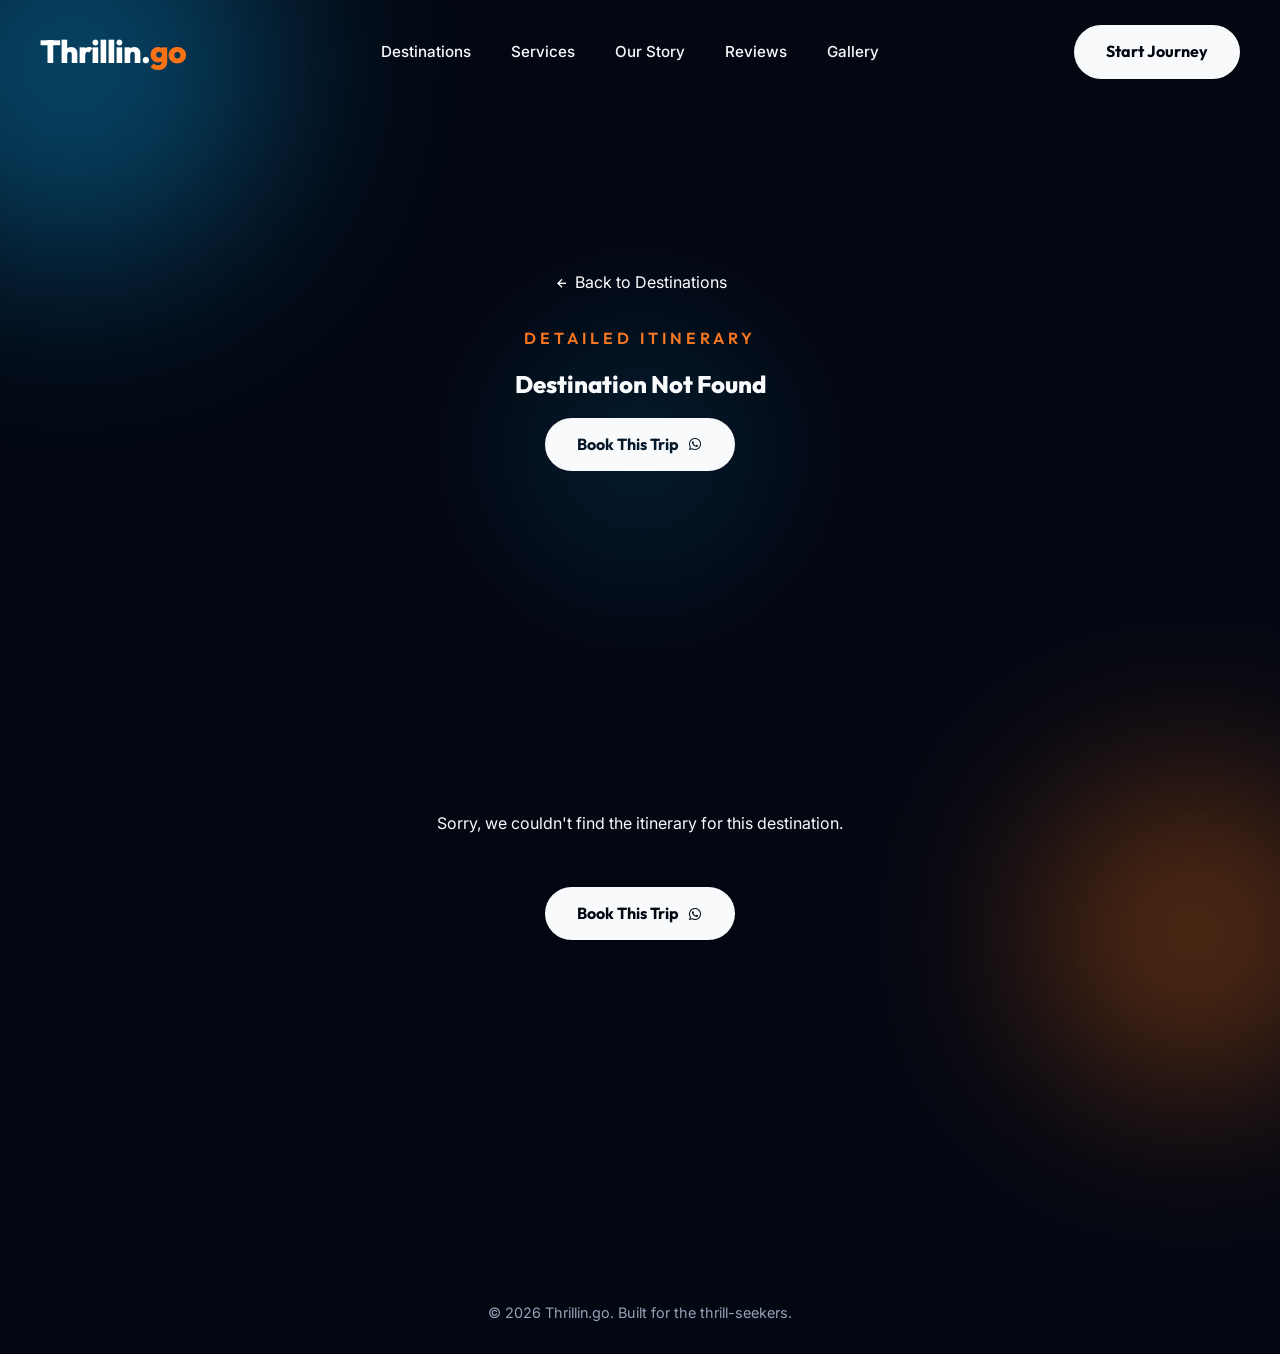
==== commit 91054869: "Update prices from PDFs, detailed text itineraries for 5 packages, dynamic PDF wrapper without toolb" ====
--- a/itinerary.html
+++ b/itinerary.html
@@ -118,6 +118,9 @@
             <p class="eyebrow reveal">Detailed Itinerary</p>
             <h1 id="dest-title" class="reveal delay-1">Loading...</h1>
             <p id="dest-price" class="subtitle reveal delay-2"></p>
+            <div style="margin-top: 20px;" class="reveal delay-2">
+                <a id="book-btn-top" href="https://wa.me/918200061818" target="_blank" class="btn-primary hover-target magnetic-btn">Book This Trip <i class='bx bxl-whatsapp'></i></a>
+            </div>
         </div>
     </section>
 
@@ -144,103 +147,11 @@
     <script src="script.js"></script>
     <script>
         const destinations = {
-            'dubai': { 
-                title: 'Dubai', 
-                price: 'From ₹44,999', 
-                type: 'text',
-                content: `
-                    <div class="text-itinerary">
-                        <h3>Trip Overview</h3>
-                        <p><strong>Duration:</strong> 5 Nights / 6 Days</p>
-                        <p><strong>Package:</strong> Dubai</p>
-                        
-                        <h3>🏨 Hotels</h3>
-                        <p><strong>5 Nights in Dubai</strong></p>
-                        <ul>
-                            <li>BUR DUBAI / DEIRA</li>
-                            <li>5 Breakfast Included</li>
-                        </ul>
-
-                        <h3>🚖 Transportation and Activities</h3>
-                        <p><strong>Day 1</strong></p>
-                        <ul><li>DXB AIRPORT ARRIVAL - BUR DUBAI / DEIRA PVT. (1-7 SEATER)</li>
-                            <li>MARINA CRUISE TRANSFERS TWO WAY (MARINA DHOW CRUISE) SIC</li></ul>
-
-                        <p><strong>Day 2</strong></p>
-                        <ul><li>DUBAI CITY TOUR (4 HOURS) SIC</li></ul>
-
-                        <p><strong>Day 3</strong></p>
-                        <ul><li>DESERT SAFARI WITH BBQ DINNER SIC</li></ul>
-
-                        <p><strong>Day 4</strong></p>
-                        <ul><li>DUBAI MALL TRANSFERS TWO WAY</li>
-                            <li>BURJ KHALIFA 124TH FLOOR (NON-PRIME)</li></ul>
-
-                        <p><strong>Day 5</strong></p>
-                        <ul><li>FREE DAY (LEISURE)</li></ul>
-
-                        <p><strong>Day 6</strong></p>
-                        <ul><li>DXB AIRPORT DEPARTURE</li></ul>
-                    </div>
-                `
-            },
-            'vietnam': { 
-                title: 'Vietnam (6D/5N)', 
-                price: 'From ₹124,999', 
-                type: 'text',
-                content: `
-                    <div class="text-itinerary">
-                        <h3>Trip Overview</h3>
-                        <p><strong>Duration:</strong> 9 Nights / 10 Days</p>
-                        <p><strong>Destinations:</strong> Hanoi, Halong Bay, Da Nang, Hoi An, Ho Chi Minh City</p>
-                        
-                        <h3>🏨 Hotels</h3>
-                        <ul>
-                            <li><strong>Da Nang (3 Nights):</strong> Eden Ocean Hotel</li>
-                            <li><strong>Ho Chi Minh (2 Nights):</strong> Eden Ocean Hotel</li>
-                            <li><strong>Hanoi (3 Nights):</strong> Muong Thanh Hanoi Centre Hotel</li>
-                            <li><strong>Halong Bay (1 Night):</strong> Le Journey Classic (Deluxe with Ocean View)</li>
-                        </ul>
-
-                        <h3>🚖 Transportation and Activities</h3>
-                        <p><strong>Day 1</strong></p>
-                        <ul><li>Flight From AMD to Halong bay for Cruise - Overnight in Cruise</li></ul>
-
-                        <p><strong>Day 2</strong></p>
-                        <ul><li>Morning Check out from Cruise to Hanoi</li>
-                            <li>Visit Ba Dinh Square, One Pillar Pagoda</li>
-                            <li>Temple of Literature, Sword Lake, Train street</li></ul>
-
-                        <p><strong>Day 3</strong></p>
-                        <ul><li>Full Day City tour (Hanoi City tour)</li></ul>
-
-                        <p><strong>Day 4</strong></p>
-                        <ul><li>Full Day Free at Leisure in Hanoi</li></ul>
-
-                        <p><strong>Day 5</strong></p>
-                        <ul><li>Flight to Danang, Transfer to Hotel</li>
-                            <li>Visit My Khe Beach + Dragon Bridge</li></ul>
-
-                        <p><strong>Day 6</strong></p>
-                        <ul><li>Full Day Bana Hills (Private tour)</li></ul>
-
-                        <p><strong>Day 7</strong></p>
-                        <ul><li>Half Day Hoi an Ancient tour including Lantern Boat ride</li></ul>
-
-                        <p><strong>Day 8</strong></p>
-                        <ul><li>Check out and way towards Saigon</li></ul>
-
-                        <p><strong>Day 9</strong></p>
-                        <ul><li>SAIGON FULL DAY TOUR: CITY TOURS – CU CHI TUNNELS</li></ul>
-
-                        <p><strong>Day 10</strong></p>
-                        <ul><li>Departure Day - Back to AMD</li></ul>
-                    </div>
-                `
-            },
+            'dubai': { title: 'Dubai', price: 'From ₹27,999', type: 'pdf', file: 'Thrillingo pdf/Dubai Itinerary.pdf' },
+            'vietnam': { title: 'Vietnam (6D/5N)', price: 'From ₹124,999', type: 'pdf', file: 'Thrillingo pdf/Vietnam Thrillingo.pdf' },
             'bali': { 
                 title: 'Bali', 
-                price: 'From ₹26,999', 
+                price: 'From ₹35,000', 
                 type: 'text',
                 content: `
                     <div class="text-itinerary">
@@ -248,213 +159,144 @@
                         <p><strong>Duration:</strong> 6 Nights / 7 Days</p>
                         <p><strong>Package:</strong> Ultimate Bali & Nusa Penida Adventure</p>
                         
-                        <h3>🏨 Hotels</h3>
-                        <p><strong>Handpicked Premium Stays</strong></p>
-                        <ul>
-                            <li>Hotel, Breakfast, and Transportation Included</li>
-                        </ul>
-
-                        <h3>🚖 Transportation and Activities</h3>
-                        <p><strong>Explore Bali</strong></p>
-                        <ul>
-                            <li>Expert Local & First-Aid Certified Guides</li>
-                            <li>100% Thrill & Safety Guarantee</li>
+                        <h3>🏨 Day-wise Itinerary</h3>
+                        <p><strong>Day 1: Arrival in Bali</strong></p>
+                        <ul><li>Arrival in Bali (Denpasar). Transfer to hotel. Day free for leisure.</li></ul>
+
+                        <p><strong>Day 2: Water Sports & Uluwatu</strong></p>
+                        <ul><li>Benoa Water Sports (Banana Boat, Parasailing, Jet Ski).</li>
+                            <li>Afternoon Uluwatu Sunset Tour with Kecak and Fire Dance (Lanka Dahan episode).</li></ul>
+
+                        <p><strong>Day 3: Temples & Waterfall</strong></p>
+                        <ul><li>Ulun Danu Beratan Temple (Beratan Lake).</li>
+                            <li>Git Git Waterfall (35m height).</li>
+                            <li>Tanah Lot Temple for spectacular sunset views.</li></ul>
+
+                        <p><strong>Day 4: West Nusa Penida Tour</strong></p>
+                        <ul><li>Visit Kelingking Beach (T-Rex Beach), Angel’s Billabong, Broken Beach.</li>
+                            <li>Snorkelling at Toyapakeh.</li></ul>
+
+                        <p><strong>Day 5: Ubud & Volcano Tour</strong></p>
+                        <ul><li>Inter-hotel transfer to Ubud. Kintamani Volcano Tour (Mount & Lake Batur views).</li>
+                            <li>Visit Bali Swing (jungle views), Tegalalang Rice Terrace, and Ubud Art Market.</li></ul>
+
+                        <p><strong>Day 6: Leisure</strong></p>
+                        <ul><li>Full day free at leisure.</li></ul>
+
+                        <p><strong>Day 7: Departure</strong></p>
+                        <ul><li>Departure. Transfer to Denpasar airport.</li></ul>
+
+                        <h3>✅ Inclusions</h3>
+                        <ul>
+                            <li>Private car transfers (Avanza or similar)</li>
+                            <li>English-speaking driver</li>
+                            <li>Daily breakfast & Mineral water</li>
+                            <li>Entrance fees & Flower garland on arrival</li>
+                        </ul>
+
+                        <h3>❌ Exclusions</h3>
+                        <ul>
+                            <li>Tourism Levy (IDR 150k), Visa on Arrival ($35), TCS (5%)</li>
+                            <li>Personal insurance, driver tipping</li>
                         </ul>
                     </div>
                 `
             },
-            'thailand': { 
-                title: 'Thailand', 
-                price: 'From ₹18,999', 
+            'thailand': { title: 'Thailand', price: 'From ₹32,110', type: 'pdf', file: 'Thrillingo pdf/Thailand.pdf' },
+            'phuket-krabi': { title: 'Phuket - Krabi (7D/6N)', price: 'From ₹46,503', type: 'pdf', file: 'Thrillingo pdf/Thailand.pdf' },
+            'kashmir': { title: 'Kashmir', price: 'From ₹16,999', type: 'pdf', file: 'Thrillingo pdf/Kashmir Thrillingo.pdf' },
+            'shimla_manali': { title: 'Shimla & Manali', price: 'From ₹11,899', type: 'pdf', file: 'Thrillingo pdf/SHIMAL+KULLU+MANALI+KASOL THRILLINGO.pdf' },
+            'goa': { title: 'Goa', price: 'From ₹14,808', type: 'pdf', file: 'Thrillingo pdf/THRILLINGO WITH GOA.pdf' },
+            'rajasthan': { title: 'Rajasthan', price: 'From ₹5,000', type: 'pdf', file: 'Thrillingo pdf/Jaisalmer Thrillingo Winter Season.pdf' },
+            'kedarnath': { 
+                title: 'Kedarnath', 
+                price: 'From ₹11,499', 
                 type: 'text',
                 content: `
                     <div class="text-itinerary">
                         <h3>Trip Overview</h3>
-                        <p><strong>Duration:</strong> 5 Nights / 6 Days</p>
-                        <p><strong>Destinations:</strong> Pattaya & Bangkok</p>
-                        
-                        <h3>🏨 Hotels</h3>
-                        <ul>
-                            <li><strong>Pattaya (3 Nights):</strong> Golden Beach Hotel Pattaya</li>
-                            <li><strong>Bangkok (2 Nights):</strong> The Ecotel Hotel</li>
-                            <li>Bed and Breakfast included</li>
-                        </ul>
-
-                        <h3>🚖 Transportation and Activities</h3>
-                        <p><strong>Day 1</strong></p>
-                        <ul><li>DMK Airport to Pattaya Hotel</li>
-                            <li>Enroute: Sri Racha Tiger Zoo & Tiger Topia (Including Breakfast)</li></ul>
-
-                        <p><strong>Day 2</strong></p>
-                        <ul><li>Nong Nooch Tropical Garden with Thai Cultural + Elephant Show & Lunch</li>
-                            <li>Floating Market (Pattaya) with Boat Ride (One Way)</li></ul>
-
-                        <p><strong>Day 3</strong></p>
-                        <ul><li>Pattaya-Coral Island Tour by Speedboat with Lunch at Indian Restaurant</li>
-                            <li>Alcazar Show (Standard)</li></ul>
-
-                        <p><strong>Day 4</strong></p>
-                        <ul><li>Pattaya Hotel to Bangkok Hotel</li>
-                            <li>Enroute: Bangkok Temple Tour (Mini Recline + Marble Buddha + Gems Gallery)</li>
-                            <li>Chao Phraya Princess River Cruise Dinner</li></ul>
-
-                        <p><strong>Day 5</strong></p>
-                        <ul><li>Bangkok Safari World + Marine Park (Including Lunch)</li></ul>
-
-                        <p><strong>Day 6</strong></p>
-                        <ul><li>Bangkok Hotel to DMK Airport Transfer</li></ul>
-                    </div>
-                `
-            },
-            'kashmir': { 
-                title: 'Kashmir', 
-                price: 'From ₹19,999', 
-                type: 'text',
-                content: `
-                    <div class="text-itinerary">
-                        <h3>Trip Overview</h3>
-                        <p><strong>Package:</strong> Kashmir - Paradise on Earth</p>
-                        
-                        <h3>🏨 Accommodations</h3>
-                        <ul>
-                            <li>Premium Hotels and Houseboats in Srinagar</li>
-                            <li>Daily Breakfast and Dinner included</li>
-                        </ul>
-
-                        <h3>🚖 Highlights & Activities</h3>
-                        <ul>
-                            <li>Shikara Ride on Dal Lake</li>
-                            <li>Guided Tour of Gulmarg & Pahalgam</li>
-                            <li>Sonamarg Day Trip</li>
-                            <li>All Transportation Included</li>
-                        </ul>
-                    </div>
-                `
-            },
-            'shimla_manali': { 
-                title: 'Shimla & Manali', 
-                price: 'From ₹15,000', 
-                type: 'text',
-                content: `
-                    <div class="text-itinerary">
-                        <h3>Trip Overview</h3>
-                        <p><strong>Package:</strong> Magical Himachal</p>
-                        
-                        <h3>🏨 Accommodations</h3>
-                        <ul>
-                            <li>Comfortable Hotel Stays in Shimla, Kullu, and Manali</li>
-                            <li>Daily Breakfast included</li>
-                        </ul>
-
-                        <h3>🚖 Highlights & Activities</h3>
-                        <ul>
-                            <li>Shimla Mall Road & Kufri Tour</li>
-                            <li>Kullu Valley Sightseeing</li>
-                            <li>Solang Valley Adventure Activities</li>
-                            <li>Rohtang Pass (Subject to availability)</li>
-                            <li>All Transportation Included</li>
-                        </ul>
-                    </div>
-                `
-            },
-            'goa': { 
-                title: 'Goa', 
-                price: 'From ₹6,500', 
-                type: 'text',
-                content: `
-                    <div class="text-itinerary">
-                        <h3>Trip Overview</h3>
-                        <p><strong>Package:</strong> Thrillingo with Goa</p>
-                        
-                        <h3>🏨 Accommodations</h3>
-                        <ul>
-                            <li>Premium Resort Stay</li>
-                            <li>Daily Breakfast included</li>
-                        </ul>
-
-                        <h3>🚖 Highlights & Activities</h3>
-                        <ul>
-                            <li>North Goa Beach Hopping (Baga, Calangute, Anjuna)</li>
-                            <li>South Goa Sightseeing & Old Goa Churches</li>
-                            <li>Dudhsagar Waterfalls (Optional)</li>
-                            <li>Airport Transfers Included</li>
-                        </ul>
-                    </div>
-                `
-            },
-            'rajasthan': { 
-                title: 'Rajasthan', 
-                price: 'From ₹5,000', 
-                type: 'text',
-                content: `
-                    <div class="text-itinerary">
-                        <h3>Trip Overview</h3>
-                        <p><strong>Package:</strong> Royal Rajasthan Winter Special</p>
-                        
-                        <h3>🏨 Accommodations</h3>
-                        <ul>
-                            <li>Heritage Hotels in Jodhpur and Jaisalmer</li>
-                            <li>One Night Stay in a Desert Camp in Thar</li>
-                            <li>Daily Breakfast included</li>
-                        </ul>
-
-                        <h3>🚖 Highlights & Activities</h3>
-                        <ul>
-                            <li>Mehrangarh Fort and Umaid Bhawan Palace Tour</li>
-                            <li>Jaisalmer Golden Fort & Patwon Ki Haveli</li>
-                            <li>Sam Sand Dunes Safari and Cultural Evening</li>
-                            <li>All Transportation Included</li>
-                        </ul>
-                    </div>
-                `
-            },
-            'kedarnath': { 
-                title: 'Kedarnath', 
-                price: 'Price on Request', 
-                type: 'text',
-                content: `
-                    <div class="text-itinerary">
-                        <h3>Trip Overview</h3>
-                        <p><strong>Package:</strong> The Call of Mahadev</p>
-                        
-                        <h3>🏨 Accommodations</h3>
-                        <ul>
-                            <li>Comfortable Stays in Guptkashi/Phata and Kedarnath Base</li>
-                            <li>Daily Breakfast and Dinner included</li>
-                        </ul>
-
-                        <h3>🚖 Highlights & Activities</h3>
-                        <ul>
-                            <li>Spiritual Trek to Kedarnath Temple</li>
-                            <li>Helicopter Booking Assistance (Optional)</li>
-                            <li>VIP Darshan Arrangements</li>
-                            <li>First-Aid Certified Trek Leaders</li>
+                        <p><strong>Duration:</strong> 6 Days / 5 Nights (From Haridwar)</p>
+                        <p><strong>Package:</strong> Kedarnath: The Call of Mahadev</p>
+
+                        <h3>🏨 Day-wise Itinerary</h3>
+                        <p><strong>Day 1: Hometown to Haridwar</strong></p>
+                        <ul><li>Departure from hometown to Haridwar by train/bus.</li></ul>
+
+                        <p><strong>Day 2: Haridwar Arrival</strong></p>
+                        <ul><li>Arrival in Haridwar. Hotel check-in. Evening Ganga Aarti at Har Ki Pauri.</li></ul>
+
+                        <p><strong>Day 3: Haridwar to Guptkashi</strong></p>
+                        <ul><li>Drive from Haridwar to Guptkashi. Sightseeing at Devprayag, Rudraprayag, and Dhari Devi Temple.</li></ul>
+
+                        <p><strong>Day 4: The Kedarnath Trek</strong></p>
+                        <ul><li>Drive to Sonprayag/Gaurikund. 16 km trek to Kedarnath.</li>
+                            <li>Evening Darshan and Aarti. Night stay in Kedarnath.</li></ul>
+
+                        <p><strong>Day 5: Darshan & Return Trek</strong></p>
+                        <ul><li>Early morning Abhishek. Visit Adi Shankaracharya Samadhi and Bhairavnath Temple.</li>
+                            <li>Return trek to Gaurikund and drive back to Guptkashi.</li></ul>
+
+                        <p><strong>Day 6: Rishikesh to Haridwar</strong></p>
+                        <ul><li>Drive to Rishikesh. Visit Ram Jhula, Lakshman Jhula, and Triveni Ghat. Return to Haridwar.</li></ul>
+
+                        <p><strong>Day 7: Departure</strong></p>
+                        <ul><li>Check-out and departure.</li></ul>
+
+                        <h3>✅ Inclusions</h3>
+                        <ul>
+                            <li>4 Breakfasts, 3 Dinners (Veg)</li>
+                            <li>Deluxe hotel stay (sharing) & Kedarnath dormitory stay</li>
+                            <li>Transportation & Yatra registration</li>
+                        </ul>
+
+                        <h3>❌ Exclusions</h3>
+                        <ul>
+                            <li>Rail/Air tickets, lunch</li>
+                            <li>Pony/Palki/Helicopter charges</li>
+                            <li>Personal expenses</li>
                         </ul>
                     </div>
                 `
             },
             'spiti': { 
                 title: 'Spiti Valley', 
-                price: 'From ₹20,499', 
+                price: 'From ₹20,500', 
                 type: 'text',
                 content: `
                     <div class="text-itinerary">
                         <h3>Trip Overview</h3>
-                        <p><strong>Package:</strong> Spiti Valley Expedition</p>
-                        
-                        <h3>🏨 Accommodations</h3>
-                        <ul>
-                            <li>Homestays and Camps in Kaza, Tabo, and Chandratal</li>
-                            <li>Daily Breakfast and Dinner included</li>
-                        </ul>
-
-                        <h3>🚖 Highlights & Activities</h3>
-                        <ul>
-                            <li>Visit Key Monastery and Kibber Village</li>
-                            <li>Hikkim (World's Highest Post Office)</li>
-                            <li>Camping at Chandratal Lake</li>
-                            <li>Experienced Expedition Leaders</li>
-                        </ul>
+                        <p><strong>Duration:</strong> 9 Nights / 10 Days</p>
+                        <p><strong>Package:</strong> Spiti Valley Winter/Summer Adventure</p>
+
+                        <h3>🏨 Day-wise Itinerary</h3>
+                        <p><strong>Day 0 & Day 1: Delhi to Shimla</strong></p>
+                        <ul><li>Departure from hometown to Delhi.</li>
+                            <li>Delhi to Shimla. Evening free at Mall Road.</li></ul>
+
+                        <p><strong>Day 2: Shimla to Sangla</strong></p>
+                        <ul><li>Drive via Narkanda and Sarahan.</li></ul>
+
+                        <p><strong>Day 3: Sangla to Kalpa</strong></p>
+                        <ul><li>Sangla to Chitkul (Last village) and then to Kalpa (Kinnaur Kailash views).</li></ul>
+
+                        <p><strong>Day 4: Kalpa to Tabo</strong></p>
+                        <ul><li>Kalpa to Tabo via Khab (confluence of Satluj & Spiti) and Nako Village.</li></ul>
+
+                        <p><strong>Day 5: Tabo to Kaza</strong></p>
+                        <ul><li>Tabo Monastery to Dhankar Monastery and then to Kaza.</li></ul>
+
+                        <p><strong>Day 6: Kaza Local Exploration</strong></p>
+                        <ul><li>Key Monastery, Kibber, Hikkim (Highest Post Office), Komic, and Langza.</li></ul>
+
+                        <p><strong>Day 7: Chandratal Lake</strong></p>
+                        <ul><li>Kaza to Chandratal Lake via Kunzum Pass. Camping at Chandratal.</li></ul>
+
+                        <p><strong>Day 8: Chandratal to Manali</strong></p>
+                        <ul><li>Chandratal to Manali via Rohtang Pass/Atal Tunnel.</li></ul>
+
+                        <p><strong>Day 9 & Day 10: Manali & Return</strong></p>
+                        <ul><li>Manali Local sightseeing (Hadimba Temple, Old Manali). Evening departure to Delhi.</li>
+                            <li>Day 10: Arrival in Delhi.</li></ul>
                     </div>
                 `
             },
@@ -465,20 +307,36 @@
                 content: `
                     <div class="text-itinerary">
                         <h3>Trip Overview</h3>
+                        <p><strong>Duration:</strong> 6 Nights / 7 Days</p>
                         <p><strong>Package:</strong> Zanskar Valley Adventure</p>
-                        
-                        <h3>🏨 Accommodations</h3>
-                        <ul>
-                            <li>Guest Houses and Camps across Zanskar</li>
-                            <li>Daily Meals Included during Trek</li>
-                        </ul>
-
-                        <h3>🚖 Highlights & Activities</h3>
-                        <ul>
-                            <li>Explore Padum and Karsha Monastery</li>
-                            <li>Breathtaking Suru Valley Views</li>
-                            <li>High Altitude Trekking Experience</li>
-                            <li>Certified Trek Guides and Support Staff</li>
+
+                        <h3>🏨 Day-wise Itinerary</h3>
+                        <p><strong>Day 1: Arrival in Leh</strong></p>
+                        <ul><li>Leh Arrival. Full day rest for acclimatization.</li></ul>
+
+                        <p><strong>Day 2: Leh to Lamayuru</strong></p>
+                        <ul><li>Via Magnetic Hill, Sangam (Indus & Zanskar), and Moonland.</li></ul>
+
+                        <p><strong>Day 3: Lamayuru to Padum</strong></p>
+                        <ul><li>Via Sirsir La and Singe La passes.</li></ul>
+
+                        <p><strong>Day 4: Padum Local</strong></p>
+                        <ul><li>Visit Karsha Monastery, Stongdey Monastery, and Zangla Fort.</li></ul>
+
+                        <p><strong>Day 5: Phugtal Monastery Trek</strong></p>
+                        <ul><li>Padum to Purne. Visit the iconic Phugtal Monastery (Trek).</li></ul>
+
+                        <p><strong>Day 6: Purne to Jispa</strong></p>
+                        <ul><li>Purne to Jispa/Keylong via Shinku La Pass.</li></ul>
+
+                        <p><strong>Day 7: Return to Manali</strong></p>
+                        <ul><li>Jispa to Manali via Atal Tunnel.</li></ul>
+
+                        <h3>✅ Inclusions</h3>
+                        <ul>
+                            <li>Transportation in SUV (Innova/Xylo)</li>
+                            <li>Breakfast & Dinner</li>
+                            <li>Permits & Oxygen cylinder</li>
                         </ul>
                     </div>
                 `
@@ -490,61 +348,33 @@
                 content: `
                     <div class="text-itinerary">
                         <h3>Trip Overview</h3>
-                        <p><strong>Package:</strong> Hampta Pass Trek</p>
-                        
-                        <h3>🏨 Accommodations</h3>
-                        <ul>
-                            <li>Alpine Tents on Twin/Triple Sharing</li>
-                            <li>All Nutritious Meals during Trek included</li>
-                        </ul>
-
-                        <h3>🚖 Highlights & Activities</h3>
-                        <ul>
-                            <li>Trek from lush green Kullu to barren Spiti</li>
-                            <li>Cross the majestic Hampta Pass</li>
-                            <li>Camping at Shea Goru</li>
-                            <li>Experienced First-Aid Certified Guides</li>
-                        </ul>
-                    </div>
-                `
-            },
-            'phuket-krabi': { 
-                title: 'Phuket - Krabi (7D/6N)', 
-                price: 'From ₹46,503 / Person', 
-                type: 'text',
-                content: `
-                    <div class="text-itinerary">
-                        <h3>Trip Overview</h3>
-                        <p><strong>Duration:</strong> 6 Nights, 7 Days</p>
-                        <p><strong>Price:</strong> ₹46,503 / Person (Double Sharing) x 2 Pax (exc. GST)</p>
-                        
-                        <h3>🏨 Hotels</h3>
-                        <p><strong>1st, 2nd, 3rd Nights at Krabi</strong></p>
-                        <ul>
-                            <li>Check-in: 05 Mar & Check-out: 08 Mar</li>
-                            <li>THE CAPUCHIN HOTEL / Similar (3 Star)</li>
-                            <li>Bed and Breakfast • 1 DELUXE ROOM (2 Pax)</li>
-                        </ul>
-
-                        <p><strong>4th, 5th, 6th Nights at Phuket</strong></p>
-                        <ul>
-                            <li>Check-in: 08 Mar & Check-out: 11 Mar</li>
-                            <li>BEL AIRE HOTEL / Similar (3 Star)</li>
-                            <li>Bed and Breakfast • 1 SUPERIOR ROOM (2 Pax)</li>
-                        </ul>
-
-                        <h3>🚖 Transportation and Activities</h3>
-                        <p><strong>1st Day - Thu, 5th Mar'26</strong></p>
-                        <ul><li>Phuket Airport to Krabi Hotel - Pvt Transfer (1-Private)</li></ul>
-
-                        <p><strong>2nd Day - Fri, 6th Mar'26</strong></p>
-                        <ul><li>KRABI CITY TOUR - SIC - TOUR (2 Adults)</li></ul>
-
-                        <p><strong>3rd Day - Sat, 7th Mar'26</strong></p>
-                        <ul><li>Krabi 4 Island Tour by Longtail boat with lunch box (Excluding Island Fees) - SIC - Tour + Entry Fees (2 Adults)</li></ul>
-
-                        <p><strong>4th Day - Sun, 8th Mar'26</strong></p>
-                        <ul><li>Krabi Hotel to Phuket Hotel - Enroute: Phuket City</li></ul>
+                        <p><strong>Duration:</strong> 5 Days / 4 Nights</p>
+                        <p><strong>Max Altitude:</strong> 14,010 Ft. | <strong>Trek Distance:</strong> 26 km</p>
+                        <p><strong>Package:</strong> Hampta Pass Trek with Chandratal</p>
+
+                        <h3>🏨 Day-wise Itinerary</h3>
+                        <p><strong>Day 1: Manali to Chika</strong></p>
+                        <ul><li>Drive from Manali to Jobra (2 hrs), Trek to Chika (2 hrs).</li></ul>
+
+                        <p><strong>Day 2: Chika to Balu ka Ghera</strong></p>
+                        <ul><li>Trek from Chika to Balu ka Ghera (8 km, 5-6 hrs).</li></ul>
+
+                        <p><strong>Day 3: Hampta Pass to Siagoru</strong></p>
+                        <ul><li>Trek from Balu ka Ghera to Siagoru via Hampta Pass (14 km, 8-9 hrs).</li></ul>
+
+                        <p><strong>Day 4: Chatru & Chandratal</strong></p>
+                        <ul><li>Trek from Siagoru to Chatru (8 km, 4-5 hrs).</li>
+                            <li>Drive to Chandratal Lake and return to Chatru.</li></ul>
+
+                        <p><strong>Day 5: Return to Manali</strong></p>
+                        <ul><li>Drive from Chatru to Manali via Atal Tunnel (85 km, 5-6 hrs).</li></ul>
+
+                        <h3>✅ Inclusions</h3>
+                        <ul>
+                            <li>Trekking meals (Day 1 lunch to Day 5 breakfast)</li>
+                            <li>Camping equipment & Trek leader</li>
+                            <li>Mules for common luggage & Forest charges</li>
+                        </ul>
                     </div>
                 `
             }
@@ -565,10 +395,17 @@
             if (bookBtn) {
                 bookBtn.href = `https://wa.me/918200061818?text=Hello,%20I'm%20interested%20in%20booking%20the%20${encodeURIComponent(dest.title)}%20package!`;
             }
+
+            const bookBtnTop = document.getElementById('book-btn-top');
+            if (bookBtnTop) {
+                bookBtnTop.href = `https://wa.me/918200061818?text=Hello,%20I'm%20interested%20in%20booking%20the%20${encodeURIComponent(dest.title)}%20package!`;
+            }
             
             if (dest.type === 'pdf') {
-                contentArea.innerHTML = `<div class="pdf-container">
-                        <iframe src="${dest.file}#view=FitH" title="${dest.title} Itinerary"></iframe>
+                contentArea.innerHTML = `<div class="pdf-wrapper">
+                        <div class="pdf-container">
+                            <iframe src="${dest.file}#toolbar=0&navpanes=0&scrollbar=0&view=FitH" title="${dest.title} Itinerary"></iframe>
+                        </div>
                     </div>`;
             } else if (dest.type === 'text') {
                 contentArea.innerHTML = dest.content;
--- a/style.css
+++ b/style.css
@@ -419,3 +419,61 @@
     .stat-item h3 { font-size: 2.5rem; }
     .stat-item span { font-size: 2rem; }
 }
+
+/* =========================================
+   Itinerary PDF & Book Now Mobile Fixes
+========================================= */
+.pdf-wrapper {
+    position: relative;
+    padding: 15px;
+    background: rgba(255, 255, 255, 0.03);
+    border-radius: 24px;
+    box-shadow: 0 25px 60px rgba(0,0,0,0.6);
+    border: 1px solid rgba(255, 255, 255, 0.1);
+    backdrop-filter: blur(20px);
+    -webkit-backdrop-filter: blur(20px);
+    transition: transform 0.4s var(--ease-out-expo), box-shadow 0.4s ease;
+    margin-top: 30px;
+}
+.pdf-wrapper:hover {
+    transform: translateY(-5px);
+    box-shadow: 0 35px 70px rgba(0,0,0,0.8);
+    border-color: rgba(249, 115, 22, 0.3);
+}
+
+.pdf-wrapper::before {
+    content: '';
+    position: absolute;
+    inset: -2px;
+    background: linear-gradient(135deg, var(--color-primary), var(--color-accent));
+    z-index: -1;
+    border-radius: 26px;
+    opacity: 0.2;
+    filter: blur(10px);
+    transition: opacity 0.4s ease;
+}
+
+.pdf-wrapper:hover::before {
+    opacity: 0.5;
+}
+
+@media(max-width: 768px) {
+    #book-btn-top {
+        position: fixed;
+        bottom: 0;
+        left: 0;
+        width: 100%;
+        border-radius: 0;
+        z-index: 10000;
+        padding: 20px;
+        font-size: 1.2rem;
+        box-shadow: 0 -10px 30px rgba(0,0,0,0.8);
+    }
+    #itinerary-content {
+        padding-bottom: 100px; /* Space for the fixed bottom button */
+    }
+    /* Hide the bottom book button on mobile since top one is fixed to bottom */
+    #book-btn {
+        display: none;
+    }
+}
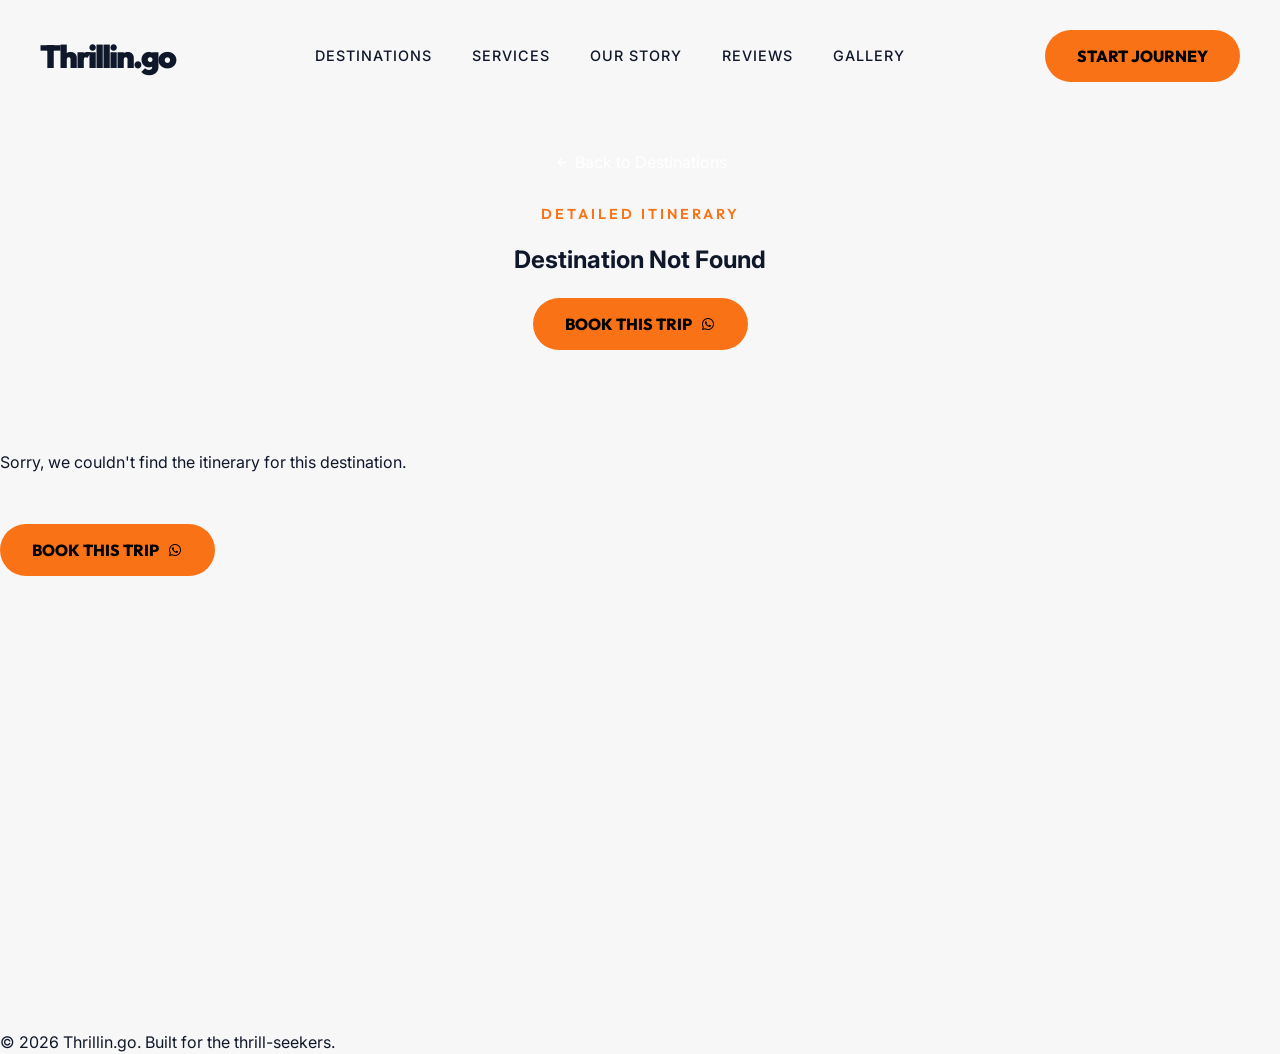
==== commit 683ca482: "Install Vercel Speed Insights ## Vercel Speed Insights Implementation  Successfully installed and co" ====
--- a/itinerary.html
+++ b/itinerary.html
@@ -27,9 +27,9 @@
         }
         .pdf-container {
             width: 100%;
-            max-width: 1000px;
+            max-width: 800px;
             margin: 0 auto;
-            height: 800px;
+            height: 85vh;
             border-radius: 12px;
             overflow: hidden;
             border: 1px solid rgba(255, 255, 255, 0.1);
@@ -40,6 +40,59 @@
             width: 100%;
             height: 100%;
             border: none;
+        }
+        .pdf-download-link {
+            display: none;
+            text-align: center;
+            margin-top: 20px;
+        }
+        .pdf-download-link a {
+            display: inline-flex;
+            align-items: center;
+            gap: 8px;
+            background: var(--gradient-brand);
+            color: #fff;
+            padding: 14px 30px;
+            border-radius: 30px;
+            font-weight: 700;
+            font-family: var(--font-heading);
+            font-size: 1rem;
+            transition: transform 0.3s ease, box-shadow 0.3s ease;
+        }
+        .pdf-download-link a:hover {
+            transform: scale(1.05);
+            box-shadow: 0 10px 30px rgba(14, 165, 233, 0.4);
+        }
+        @media(max-width: 768px) {
+            .pdf-container {
+                height: auto;
+                min-height: 0;
+                background: transparent;
+                border: none;
+                box-shadow: none;
+            }
+            .pdf-container iframe {
+                display: none;
+            }
+            .pdf-download-link {
+                display: block;
+            }
+            .pdf-page-images {
+                display: flex;
+                flex-direction: column;
+                gap: 4px;
+            }
+            .pdf-page-images img {
+                width: 100%;
+                border-radius: 8px;
+                display: block;
+            }
+            #itinerary-content {
+                padding-bottom: 220px !important;
+            }
+            footer {
+                padding-bottom: 120px !important;
+            }
         }
         
         /* For Phuket Text */
@@ -88,6 +141,12 @@
             color: var(--color-accent);
         }
     </style>
+    
+    <!-- Vercel Speed Insights -->
+    <script>
+      window.si = window.si || function () { (window.siq = window.siq || []).push(arguments); };
+    </script>
+    <script defer src="/_vercel/speed-insights/script.js"></script>
 </head>
 <body>
     <!-- Cursor Glow Aura -->
@@ -147,8 +206,8 @@
     <script src="script.js"></script>
     <script>
         const destinations = {
-            'dubai': { title: 'Dubai', price: 'From ₹27,999', type: 'pdf', file: 'Thrillingo pdf/Dubai Itinerary.pdf' },
-            'vietnam': { title: 'Vietnam (6D/5N)', price: 'From ₹124,999', type: 'pdf', file: 'Thrillingo pdf/Vietnam Thrillingo.pdf' },
+            'dubai': { title: 'Dubai', price: 'From ₹27,999', type: 'pdf', file: 'assets/pdfs/dubai.pdf', pages: 9 },
+            'vietnam': { title: 'Vietnam (6D/5N)', price: 'From ₹124,999', type: 'pdf', file: 'assets/pdfs/vietnam.pdf', pages: 6 },
             'bali': { 
                 title: 'Bali', 
                 price: 'From ₹35,000', 
@@ -202,12 +261,12 @@
                     </div>
                 `
             },
-            'thailand': { title: 'Thailand', price: 'From ₹32,110', type: 'pdf', file: 'Thrillingo pdf/Thailand.pdf' },
-            'phuket-krabi': { title: 'Phuket - Krabi (7D/6N)', price: 'From ₹46,503', type: 'pdf', file: 'Thrillingo pdf/Thailand.pdf' },
-            'kashmir': { title: 'Kashmir', price: 'From ₹16,999', type: 'pdf', file: 'Thrillingo pdf/Kashmir Thrillingo.pdf' },
-            'shimla_manali': { title: 'Shimla & Manali', price: 'From ₹11,899', type: 'pdf', file: 'Thrillingo pdf/SHIMAL+KULLU+MANALI+KASOL THRILLINGO.pdf' },
-            'goa': { title: 'Goa', price: 'From ₹14,808', type: 'pdf', file: 'Thrillingo pdf/THRILLINGO WITH GOA.pdf' },
-            'rajasthan': { title: 'Rajasthan', price: 'From ₹5,000', type: 'pdf', file: 'Thrillingo pdf/Jaisalmer Thrillingo Winter Season.pdf' },
+            'thailand': { title: 'Thailand', price: 'From ₹32,110', type: 'pdf', file: 'assets/pdfs/thailand.pdf', pages: 9 },
+            'phuket-krabi': { title: 'Phuket - Krabi (7D/6N)', price: 'From ₹46,503', type: 'pdf', file: 'assets/pdfs/thailand.pdf', pages: 9, imageKey: 'thailand' },
+            'kashmir': { title: 'Kashmir', price: 'From ₹16,999', type: 'pdf', file: 'assets/pdfs/kashmir.pdf', pages: 10 },
+            'shimla_manali': { title: 'Shimla & Manali', price: 'From ₹11,899', type: 'pdf', file: 'assets/pdfs/shimla_manali.pdf', pages: 11 },
+            'goa': { title: 'Goa', price: 'From ₹14,808', type: 'pdf', file: 'assets/pdfs/goa.pdf', pages: 23 },
+            'rajasthan': { title: 'Rajasthan', price: 'From ₹5,000', type: 'pdf', file: 'assets/pdfs/rajasthan.pdf', pages: 7 },
             'kedarnath': { 
                 title: 'Kedarnath', 
                 price: 'From ₹11,499', 
@@ -402,10 +461,22 @@
             }
             
             if (dest.type === 'pdf') {
+                // Build mobile page images HTML
+                let mobileImagesHtml = '';
+                const imgKey = dest.imageKey || destId;
+                if (dest.pages) {
+                    for (let i = 0; i < dest.pages; i++) {
+                        mobileImagesHtml += `<img src="assets/pdf-pages/${imgKey}_page_${i}.png" alt="${dest.title} Page ${i+1}" loading="lazy">`;
+                    }
+                }
                 contentArea.innerHTML = `<div class="pdf-wrapper">
                         <div class="pdf-container">
                             <iframe src="${dest.file}#toolbar=0&navpanes=0&scrollbar=0&view=FitH" title="${dest.title} Itinerary"></iframe>
+                            <div class="pdf-page-images">${mobileImagesHtml}</div>
                         </div>
+                    </div>
+                    <div class="pdf-download-link">
+                        <a href="${dest.file}" target="_blank"><i class='bx bxs-file-pdf'></i> View Full PDF</a>
                     </div>`;
             } else if (dest.type === 'text') {
                 contentArea.innerHTML = dest.content;
--- a/style.css
+++ b/style.css
@@ -1,479 +1,332 @@
 /* =========================================
-   Thrillin.go | Premium CSS Variables & Reset
+   Thrillin.go | Editorial Brutalist Redesign
 ========================================= */
 
 :root {
-    /* Color Palette */
-    --color-bg: #030712; /* Deepest Slate */
-    --color-surface: #0f172a; 
-    --color-primary: #0ea5e9; /* Vibrant Sky/Teal */
-    --color-accent: #f97316; /* Vibrant Orange */
-    --color-text-main: #f8fafc;
-    --color-text-muted: #94a3b8;
+    --bg-color: #f7f7f7; /* Matches Thrillingo Logo Background */
+    --surface-color: #ffffff;
+    --text-main: #0f172a;
+    --text-muted: #475569;
+    --accent: #f97316; /* Vibrant Sunset Orange */
     
-    /* Gradients */
-    --gradient-brand: linear-gradient(135deg, var(--color-primary), var(--color-accent));
-    --glass-grad: linear-gradient(135deg, rgba(255,255,255,0.05) 0%, rgba(255,255,255,0.01) 100%);
-    
-    /* Typography */
-    --font-heading: 'Outfit', sans-serif;
+    --font-display: 'Outfit', sans-serif;
     --font-body: 'Inter', sans-serif;
     
-    /* Easing */
-    --ease-out-expo: cubic-bezier(0.19, 1, 0.22, 1);
-    --ease-in-out: cubic-bezier(0.65, 0, 0.35, 1);
+    --ease-custom: cubic-bezier(0.19, 1, 0.22, 1);
 }
 
 * { margin: 0; padding: 0; box-sizing: border-box; }
 
-html, body {
-    scroll-behavior: smooth;
+html {
     font-size: 16px;
-    /* Crucial mobile overflow fix */
+}
+body {
+    background-color: var(--bg-color);
+    color: var(--text-main);
+    font-family: var(--font-body);
+    line-height: 1.5;
     overflow-x: hidden;
-    max-width: 100vw;
-}
-
-body {
-    background-color: var(--color-bg);
-    color: var(--color-text-main);
-    font-family: var(--font-body);
-    line-height: 1.6;
-    position: relative;
-    width: 100%;
-}
-
+    width: 100vw;
+    -webkit-font-smoothing: antialiased;
+}
+
+/* Hide cursor logic fallback */
+@media (max-width: 992px) {
+    * { cursor: auto; }
+}
+
+body.loading { overflow: hidden; }
 body.no-scroll { overflow: hidden; }
 
-/* Cursor Glow Aura */
-.cursor-glow {
-    position: fixed; top: 0; left: 0;
-    width: 500px; height: 500px;
-    background: radial-gradient(circle, rgba(14, 165, 233, 0.12) 0%, transparent 60%);
-    border-radius: 50%;
-    transform: translate(-50%, -50%);
-    pointer-events: none; z-index: 9999;
-    mix-blend-mode: screen; transition: opacity 0.5s ease; opacity: 0;
-}
-.cursor-glow.active { opacity: 1; }
-
-/* Base Styles & Utilities */
-h1, h2, h3, h4, h5, .logo {
-    font-family: var(--font-heading);
-    font-weight: 800;
-    line-height: 1.1;
-}
-
 a { text-decoration: none; color: inherit; }
-ul { list-style: none; }
-img { max-width: 100%; height: auto; display: block; }
-.text-center { text-align: center; }
-
-.text-gradient {
-    background: var(--gradient-brand);
-    background-clip: text; -webkit-background-clip: text;
-    -webkit-text-fill-color: transparent; display: inline-block;
-}
-
-.glass {
-    background: var(--glass-grad); border: 1px solid rgba(255,255,255,0.05);
-    backdrop-filter: blur(16px); -webkit-backdrop-filter: blur(16px);
-    box-shadow: 0 4px 30px rgba(0, 0, 0, 0.1);
-}
-
-/* Background Depth Orbs */
-.bg-orb {
-    position: absolute; border-radius: 50%; filter: blur(100px);
-    z-index: -1; opacity: 0.4; animation: float 20s infinite alternate ease-in-out;
-}
-.orb-1 { width: 400px; height: 400px; background: var(--color-primary); top: -10%; left: -10%; }
-.orb-2 { width: 300px; height: 300px; background: var(--color-accent); bottom: 20%; right: -5%; animation-delay: -10s; }
-@keyframes float { 0% { transform: translate(0, 0) scale(1); } 100% { transform: translate(50px, 100px) scale(1.2); } }
-
-/* =========================================
-   Preloader & Mobile Menu Overlay
-========================================= */
-#preloader {
-    position: fixed; inset: 0; background-color: var(--color-bg); z-index: 10000;
+img { max-width: 100%; display: block; }
+button { font-family: inherit; }
+
+/* Cursor removed */
+
+/* =========================================
+   Intro Loader
+========================================= */
+#loader {
+    position: fixed; inset: 0; background: var(--bg-color); z-index: 10001;
     display: flex; align-items: center; justify-content: center;
-    transition: opacity 0.8s var(--ease-out-expo);
-}
-#preloader.fade-out { opacity: 0; pointer-events: none; }
-.spinner { width: 40px; height: 40px; position: relative; }
-.double-bounce1, .double-bounce2 {
-    width: 100%; height: 100%; border-radius: 50%; background-color: var(--color-accent);
-    opacity: 0.6; position: absolute; top: 0; left: 0; animation: sk-bounce 2.0s infinite ease-in-out;
-}
-.double-bounce2 { animation-delay: -1.0s; }
-@keyframes sk-bounce { 0%, 100% { transform: scale(0.0); } 50% { transform: scale(1.0); } }
-
-/* Full-Screen Mobile Menu (NEW) */
+    transition: transform 1.2s var(--ease-custom);
+}
+#loader.slide-up { transform: translateY(-100%); }
+.loader-text {
+    font-family: var(--font-display); font-size: 3rem; font-weight: 900;
+    letter-spacing: 0.5rem; color: var(--accent);
+    animation: pulse 1.5s infinite;
+}
+@keyframes pulse { 0%, 100% { opacity: 1; } 50% { opacity: 0.3; } }
+
+/* =========================================
+   Typography & Utils
+========================================= */
+.section-title { font-family: var(--font-display); font-size: clamp(3rem, 6vw, 6rem); font-weight: 900; line-height: 0.9; text-transform: uppercase; margin-bottom: 2rem; }
+.eyebrow { font-family: var(--font-display); text-transform: uppercase; letter-spacing: 3px; color: var(--accent); font-size: 0.9rem; margin-bottom: 1rem; font-weight: 600; }
+.accent-text { color: var(--accent); }
+
+.reveal-up { opacity: 0; transform: translateY(40px); transition: all 1s var(--ease-custom); }
+.reveal-up.active { opacity: 1; transform: translateY(0); }
+.delay-1 { transition-delay: 0.1s; }
+.delay-2 { transition-delay: 0.2s; }
+
+/* =========================================
+   Navbar
+========================================= */
+#navbar { position: fixed; top: 0; width: 100%; padding: 30px 0; z-index: 1000; transition: padding 0.5s var(--ease-custom), background 0.5s; }
+#navbar.scrolled { padding: 15px 0; background: rgba(247,247,247,0.9); backdrop-filter: blur(10px); border-bottom: 1px solid rgba(0,0,0,0.05); }
+.nav-container { max-width: 1600px; margin: 0 auto; padding: 0 40px; display: flex; justify-content: space-between; align-items: center; }
+.logo { font-family: var(--font-display); font-size: 2rem; font-weight: 900; letter-spacing: -2px; }
+.nav-links { display: flex; gap: 40px; }
+.nav-links a { font-size: 0.9rem; font-weight: 500; text-transform: uppercase; letter-spacing: 1px; color: var(--text-main); position: relative; }
+.nav-links a::after { content:''; position: absolute; width: 0; height: 1px; bottom: -4px; left: 0; background: var(--accent); transition: width 0.3s; }
+.nav-links a:hover::after { width: 100%; }
+
+.btn-outline {
+    border: 1px solid rgba(0,0,0,0.2); padding: 12px 24px; border-radius: 40px;
+    font-family: var(--font-display); font-weight: 600; text-transform: uppercase; font-size: 0.85rem;
+    transition: all 0.3s; color: var(--text-main);
+}
+.btn-outline:hover { background: var(--text-main); color: var(--bg-color); }
+.btn-solid {
+    background: var(--accent); color: #fff; padding: 15px 30px; border-radius: 40px;
+    font-family: var(--font-display); font-weight: 800; text-transform: uppercase; font-size: 0.9rem;
+    display: inline-block; transition: transform 0.3s; border: none;
+}
+
+.hamburger { display: none; flex-direction: column; gap: 6px; }
+.hamburger span { width: 30px; height: 2px; background: #fff; display: block; }
+
+@media (max-width: 992px) {
+    .nav-links, .btn-outline, #navbar .btn-primary { display: none; }
+    .hamburger { display: flex; }
+}
+
+/* Mobile Menu */
 .glass-menu {
-    position: fixed; inset: 0; z-index: 9999;
-    background: rgba(3, 7, 18, 0.95);
-    backdrop-filter: blur(20px); -webkit-backdrop-filter: blur(20px);
+    position: fixed; inset: 0; background: var(--bg-color); z-index: 9999;
     display: flex; align-items: center; justify-content: center;
-    opacity: 0; pointer-events: none;
-    transition: all 0.4s var(--ease-out-expo);
+    opacity: 0; pointer-events: none; transition: opacity 0.5s var(--ease-custom);
 }
 .glass-menu.active { opacity: 1; pointer-events: all; }
-#close-menu {
-    position: absolute; top: 30px; right: 40px; border: none; background: transparent;
-    font-size: 3rem; color: #fff; cursor: pointer;
-}
-.mobile-links { display: flex; flex-direction: column; gap: 30px; text-align: center; }
-.mobile-link { font-size: 2.5rem; font-family: var(--font-heading); font-weight: 800; color: #fff; transition: color 0.3s; }
-.mobile-link:hover { color: var(--color-accent); }
-
-/* =========================================
-   Navbar
-========================================= */
-#navbar {
-    position: fixed; top: 0; width: 100%; z-index: 1000; padding: 25px 0; transition: all 0.5s var(--ease-out-expo);
-}
-#navbar.scrolled { padding: 15px 0; background: rgba(3, 7, 18, 0.8); backdrop-filter: blur(12px); border-bottom: 1px solid rgba(255,255,255,0.05); }
-.nav-container { max-width: 1400px; margin: 0 auto; padding: 0 40px; display: flex; justify-content: space-between; align-items: center; }
-.logo { font-size: 2rem; color: #fff; letter-spacing: -1px; }
-.logo span { color: var(--color-accent); }
-.nav-links { display: flex; gap: 40px; }
-.nav-links a { font-size: 0.95rem; font-weight: 500; position: relative; color: var(--color-text-main); }
-.nav-links a::after { content: ''; position: absolute; width: 0; height: 2px; bottom: -5px; left: 0; background: var(--gradient-brand); transition: width 0.3s var(--ease-out-expo); }
-.nav-links a:hover::after { width: 100%; }
-.hamburger { display: none; flex-direction: column; gap: 6px; cursor: pointer; }
-.hamburger span { display: block; width: 30px; height: 2px; background: #fff; }
+#close-menu { position: absolute; top: 40px; right: 40px; background: none; border: none; color: var(--text-main); font-size: 3rem; }
+.mobile-links { display: flex; flex-direction: column; gap: 20px; text-align: center; }
+.mobile-link { font-family: var(--font-display); font-size: 2.5rem; font-weight: 900; text-transform: uppercase; transition: color 0.3s, transform 0.5s ease-out, opacity 0.5s ease-out; transform: translateY(20px); opacity: 0; }
+.glass-menu.active .mobile-link { transform: translateY(0); opacity: 1; }
+.glass-menu.active .mobile-link:nth-child(1) { transition-delay: 0.1s; }
+.glass-menu.active .mobile-link:nth-child(2) { transition-delay: 0.2s; }
+.glass-menu.active .mobile-link:nth-child(3) { transition-delay: 0.3s; }
+.glass-menu.active .mobile-link:nth-child(4) { transition-delay: 0.4s; }
+.mobile-link:hover { color: var(--accent); }
+
+/* =========================================
+   Hero Section
+========================================= */
+#hero { height: 100vh; position: relative; display: flex; flex-direction: column; justify-content: space-between; padding: 120px 40px 0 40px; max-width: 1600px; margin: 0 auto; }
+.hero-media { position: absolute; top: 0; left: 50%; transform: translateX(-50%); width: 100vw; height: 100%; z-index: 0; overflow: hidden; }
+.hero-img { width: 100%; height: 100%; position: absolute; inset: 0; background-size: cover; background-position: center 30%; transform: scale(1.05); opacity: 0; transition: opacity 2s ease-in-out, transform 10s ease-out; }
+.hero-img.active { opacity: 1; transform: scale(1); z-index: 1; }
+.hero-overlay-gradient { position: absolute; inset: 0; background: linear-gradient(180deg, rgba(0,0,0,0.3) 0%, rgba(0,0,0,0.5) 60%, var(--bg-color) 100%); z-index: 2; }
+
+.hero-title-wrapper { margin-top: auto; margin-bottom: 10vh; position: relative; z-index: 1; }
+.hero-title { font-family: var(--font-display); font-size: clamp(4rem, 10vw, 12rem); font-weight: 900; line-height: 0.85; text-transform: uppercase; margin: 0; color: #ffffff; }
+.line { display: block; overflow: hidden; }
+.word { display: inline-block; transform: translateY(100%); transition: transform 1.2s var(--ease-custom); }
+.hero-title.animate-in .word { transform: translateY(0); }
+
+.hero-bottom { display: flex; justify-content: space-between; align-items: flex-end; position: relative; z-index: 1; }
+.hero-subtitle { max-width: 400px; font-size: 1.1rem; color: rgba(255,255,255,0.8); font-weight: 300; }
+.scroll-indicator { display: flex; flex-direction: column; align-items: flex-end; gap: 10px; }
+.scroll-text { font-family: var(--font-display); font-size: 0.8rem; text-transform: uppercase; letter-spacing: 2px; }
+.scroll-line { width: 1px; height: 60px; background: rgba(255,255,255,0.2); position: relative; overflow: hidden; }
+.scroll-line::after { content:''; position: absolute; top: -100%; left: 0; width: 100%; height: 100%; background: var(--accent); animation: scrollDrop 2s infinite ease-in-out; }
+@keyframes scrollDrop { 0% { top: -100%; } 50% { top: 0; } 100% { top: 100%; } }
+
+/* =========================================
+   Modern Marquee
+========================================= */
+.modern-marquee { padding: 30px 0; overflow: hidden; border-top: 1px solid rgba(255,255,255,0.05); border-bottom: 1px solid rgba(255,255,255,0.05); background: var(--accent); color: var(--bg-color); width: 100vw; position: relative; left: 50%; transform: translateX(-50%); z-index: 2; }
+.marquee-track { display: flex; width: max-content; animation: marquee 30s linear infinite; align-items: center; }
+.marquee-track span { font-family: var(--font-display); font-size: 4rem; font-weight: 900; color: var(--bg-color); text-transform: uppercase; letter-spacing: 2px; }
+.marquee-track .dot { width: 15px; height: 15px; background: var(--bg-color); border-radius: 50%; margin: 0 50px; }
+@keyframes marquee { to { transform: translateX(-50%); } }
+
+@media (max-width: 768px) {
+    .marquee-track span { font-size: 2rem; }
+    .marquee-track .dot { margin: 0 30px; width: 10px; height: 10px; }
+}
+
+/* =========================================
+   Destinations & Carousels
+========================================= */
+.destinations-section { padding: 100px 0; max-width: 1600px; margin: 0 auto; display: flex; flex-direction: column; gap: 80px; }
+.destination-category { display: flex; flex-direction: column; gap: 30px; }
+.category-header { padding: 0 5vw; }
+
+.carousel-wrapper { position: relative; width: 100%; display: flex; flex-direction: column; gap: 20px; }
+.carousel-track { display: flex; gap: 30px; padding: 0 5vw; overflow-x: auto; -webkit-overflow-scrolling: touch; padding-bottom: 20px; }
+.carousel-track::-webkit-scrollbar { display: none; }
+.carousel-track { -ms-overflow-style: none; scrollbar-width: none; }
+
+.journey-card { width: 350px; height: 450px; flex-shrink: 0; border-radius: 20px; overflow: hidden; position: relative; display: block; }
+.card-img { width: 100%; height: 100%; background-size: cover; background-position: center; transition: transform 0.8s var(--ease-custom); }
+.journey-card:hover .card-img { transform: scale(1.05); }
+.journey-card::after { content:''; position: absolute; inset: 0; background: linear-gradient(0deg, rgba(0,0,0,0.8) 0%, rgba(0,0,0,0) 60%); }
+
+.card-info { position: absolute; bottom: 30px; left: 30px; z-index: 2; color: #ffffff; }
+.card-info h3 { font-family: var(--font-display); font-size: 2.2rem; font-weight: 800; line-height: 1; margin-bottom: 5px; }
+.card-info p { color: var(--accent); font-weight: 600; font-family: var(--font-body); }
+
+/* Pagination Dots */
+.carousel-dots { display: flex; justify-content: center; gap: 10px; margin-top: 10px; }
+.dot { width: 10px; height: 10px; border-radius: 50%; background: rgba(0,0,0,0.2); cursor: pointer; transition: all 0.3s ease; }
+.dot.active { background: var(--accent); transform: scale(1.3); }
+
+/* Mobile fallback for carousels */
+@media (max-width: 992px) {
+    .journey-card { width: 80vw; }
+}
+
+/* =========================================
+   Partners Section
+========================================= */
+.partners-section { padding: 100px 0; margin-bottom: 100px; }
+.partners-track { gap: 40px; padding-bottom: 40px; }
+.partner-card { width: 250px; height: 150px; flex-shrink: 0; border-radius: 15px; background: var(--surface-color); border: 1px solid rgba(0,0,0,0.05); display: flex; flex-direction: column; align-items: center; justify-content: center; transition: transform 0.3s ease; gap: 10px; padding: 20px; box-shadow: 0 10px 30px rgba(0,0,0,0.02); }
+.partner-card:hover { transform: translateY(-5px); box-shadow: 0 15px 40px rgba(0,0,0,0.05); }
+.partner-logo-img { max-width: 80%; max-height: 60px; object-fit: contain; mix-blend-mode: multiply; }
+.partner-card h3 { font-family: var(--font-display); font-size: 1rem; color: var(--text-main); font-weight: 600; text-align: center; }
+
+/* =========================================
+   Bento Box Services
+========================================= */
+.container { max-width: 1600px; margin: 0 auto; padding: 150px 40px; }
+.bento-header { max-width: 600px; margin-bottom: 60px; }
+.bento-header p { font-size: 1.2rem; color: var(--text-muted); margin-top: 10px; }
+
+.bento-grid { display: grid; grid-template-columns: repeat(4, 1fr); grid-template-rows: repeat(2, 350px); gap: 20px; }
+.bento-item { background: var(--surface-color); border-radius: 30px; overflow: hidden; position: relative; padding: 40px; display: flex; flex-direction: column; justify-content: flex-end; transition: transform 0.4s var(--ease-custom); }
+.bento-item:hover { transform: translateY(-5px); }
+
+.bento-bg { position: absolute; inset: 0; background-size: cover; background-position: center; z-index: 0; transition: transform 0.8s, opacity 0.4s; }
+.bento-bg::after { content: ''; position: absolute; inset: 0; background: linear-gradient(0deg, rgba(0,0,0,0.8), rgba(0,0,0,0.4)); }
+.bento-item:hover .bento-bg { transform: scale(1.05); }
+
+.bento-content { position: relative; z-index: 1; }
+.bento-content i { font-size: 2.5rem; color: var(--accent); margin-bottom: 20px; }
+.bento-content h3 { font-family: var(--font-display); font-size: 2rem; font-weight: 800; margin-bottom: 10px; line-height: 1.1; }
+.bento-content p { color: var(--text-muted); font-size: 0.95rem; }
+
+.bento-large .bento-content h3, .bento-large .bento-content p { color: #ffffff; }
+
+.bento-large { grid-column: span 2; grid-row: span 2; }
+.bento-medium { grid-column: span 1; grid-row: span 1; box-shadow: 0 10px 40px rgba(0,0,0,0.03); }
+.bento-small { grid-column: span 1; grid-row: span 1; background: var(--accent); color: #fff; box-shadow: 0 10px 40px rgba(0,0,0,0.03); }
+.bento-small h3, .bento-small p, .bento-small span { color: #fff; }
+.bento-small .counter { font-size: 4rem; display: inline-block; line-height: 1; }
+.bento-small span { font-size: 3rem; font-family: var(--font-display); font-weight: 900; }
+.center-content { text-align: center; height: 100%; display: flex; flex-direction: column; justify-content: center; }
+
+.bento-wide { grid-column: span 2; grid-row: span 1; box-shadow: 0 10px 40px rgba(0,0,0,0.03); }
+.flex-row { display: flex; justify-content: space-between; align-items: center; }
+.flex-row div { max-width: 60%; }
+
+@media(max-width: 1200px) {
+    .bento-grid { grid-template-columns: repeat(2, 1fr); grid-template-rows: auto; }
+    .bento-large, .bento-wide { grid-column: span 2; }
+    .bento-item { min-height: 300px; }
+}
+@media(max-width: 768px) {
+    .bento-grid { grid-template-columns: 1fr; }
+    .bento-large, .bento-wide { grid-column: span 1; }
+    .flex-row { flex-direction: column; align-items: flex-start; gap: 20px; }
+    .flex-row div { max-width: 100%; }
+}
+
+/* =========================================
+   Split Screen About
+========================================= */
+.split-section { display: flex; max-width: 1600px; margin: 0 auto; padding: 100px 40px; gap: 80px; position: relative; }
+.split-left { width: 50%; }
+.sticky-content { position: sticky; top: 150px; }
+.split-right { width: 50%; display: flex; flex-direction: column; gap: 40px; padding-top: 100px; }
+
+.founder-block { display: flex; align-items: center; gap: 20px; margin-top: 40px; padding: 20px; background: rgba(255,255,255,0.03); border-radius: 20px; border-left: 4px solid var(--accent); }
+.founder-block img { width: 80px; height: 80px; border-radius: 50%; object-fit: cover; }
+
+.testimony-card { background: var(--surface-color); padding: 50px; border-radius: 30px; position: relative; }
+.testimony-card i { font-size: 3rem; color: var(--accent); opacity: 0.3; position: absolute; top: 30px; right: 30px; }
+.testimony-card p { font-size: 1.25rem; font-style: italic; line-height: 1.8; margin-bottom: 30px; }
+.testimony-card h5 { font-family: var(--font-display); font-size: 1.2rem; color: var(--accent); }
+
+@media(max-width: 992px) {
+    .split-section { flex-direction: column; }
+    .split-left, .split-right { width: 100%; }
+    .sticky-content { position: relative; top: 0; }
+    .split-right { padding-top: 0; }
+}
+
+/* =========================================
+   Mega Contact & Footer
+========================================= */
+.mega-contact { position: relative; padding: 150px 40px 40px 40px; overflow: hidden; background: #020617; min-height: 100vh; display: flex; flex-direction: column; justify-content: space-between; color: #ffffff; }
+.contact-bg { position: absolute; inset: 0; background: radial-gradient(circle at center, rgba(249, 115, 22, 0.1) 0%, transparent 60%); z-index: 0; pointer-events: none; }
+.contact-content { position: relative; z-index: 1; max-width: 1200px; margin: 0 auto; width: 100%; }
+.massive-text { font-family: var(--font-display); font-size: clamp(4rem, 12vw, 15rem); font-weight: 900; line-height: 0.8; margin-bottom: 60px; color: #ffffff; text-align: center; letter-spacing: -5px; }
+
+.minimal-form { display: flex; flex-direction: column; gap: 40px; max-width: 800px; margin: 0 auto; }
+.form-row { display: grid; grid-template-columns: 1fr 1fr; gap: 40px; }
+.minimal-form input, .minimal-form select { background: transparent; border: none; border-bottom: 1px solid rgba(255,255,255,0.2); padding: 20px 0; color: #fff; font-size: 1.2rem; font-family: var(--font-body); border-radius: 0; transition: border-color 0.3s; }
+.minimal-form input:focus, .minimal-form select:focus { outline: none; border-color: var(--accent); }
+.minimal-form select option { background: var(--bg-color); }
+
+.magnetic-btn-wrap { background: transparent; border: none; display: flex; align-items: center; justify-content: center; gap: 20px; margin-top: 40px; color: #fff; font-family: var(--font-display); font-size: 1.5rem; font-weight: 800; text-transform: uppercase; }
+.btn-circle { width: 80px; height: 80px; border-radius: 50%; background: var(--accent); color: #000; display: flex; align-items: center; justify-content: center; font-size: 2rem; transition: transform 0.3s; }
+
+.minimal-footer { position: relative; z-index: 1; display: flex; justify-content: space-between; align-items: center; border-top: 1px solid rgba(255,255,255,0.1); padding-top: 30px; margin-top: 100px; }
+.footer-right { display: flex; gap: 30px; }
+.footer-right a { font-weight: 600; text-transform: uppercase; font-size: 0.9rem; }
+
+@media(max-width: 768px) {
+    .form-row { grid-template-columns: 1fr; gap: 20px; }
+    .minimal-footer { flex-direction: column; gap: 20px; text-align: center; }
+}
+
+/* =========================================
+   Itinerary Pages & Legacy Buttons
+========================================= */
+.pdf-wrapper { margin-top: 100px; border-radius: 20px; overflow: hidden; border: none; }
 
 .btn-primary {
     display: inline-flex; align-items: center; justify-content: center; gap: 8px;
-    background: var(--color-text-main); color: var(--color-bg);
-    padding: 14px 32px; border-radius: 30px; font-weight: 700; font-family: var(--font-heading);
-    transition: all 0.4s var(--ease-out-expo); border: none; position: relative; overflow: hidden;
-}
-.btn-primary::before {
-    content: ''; position: absolute; top: 0; left: 0; width: 100%; height: 100%;
-    background: var(--gradient-brand); z-index: -1; transition: opacity 0.4s ease; opacity: 0;
-}
-.btn-primary:hover { color: #fff; transform: scale(1.05); }
-.btn-primary:hover::before { opacity: 1; }
-.w-100 { width: 100%; }
-
-/* =========================================
-   Hero Section
-========================================= */
-#hero { height: 100vh; min-height: 700px; position: relative; display: flex; align-items: center; }
-.parallax-bg { position: absolute; top: 0; left: 0; width: 100%; height: 120%; background: url('assets/hero_background_1774773241113.png') no-repeat center center/cover; z-index: 0; will-change: transform; }
-.hero-overlay { position: absolute; inset: 0; background: linear-gradient(180deg, rgba(3,7,18,0.2) 0%, rgba(3,7,18,0.95) 100%); z-index: 1; }
-.hero-content { position: relative; z-index: 2; max-width: 1400px; margin: 0 auto; padding: 0 40px; width: 100%; }
-.eyebrow { font-family: var(--font-heading); text-transform: uppercase; letter-spacing: 4px; font-weight: 600; color: var(--color-accent); margin-bottom: 20px; }
-
-/* Fixed font scaling clamp for small devices! */
-.hero-content h1 { font-size: clamp(2.5rem, 8vw, 7rem); letter-spacing: -2px; margin-bottom: 30px; line-height: 1.1; }
-.hero-content .subtitle { font-size: clamp(1rem, 2vw, 1.4rem); color: var(--color-text-muted); max-width: 600px; margin-bottom: 50px; font-weight: 300; }
-
-/* =========================================
-   Marquee Banner
-========================================= */
-.marquee-section {
-    background: var(--gradient-brand); padding: 20px 0; 
-    transform: rotate(-2deg) scale(1.05); position: relative; z-index: 10; margin-top: -30px; margin-bottom: 80px;
-    /* Added to trap the rotataion overflow */
-    max-width: 100vw;
-}
-.marquee-inner { display: flex; width: max-content; animation: marquee 20s linear infinite; }
-.marquee-inner span { font-family: var(--font-heading); font-size: 1.5rem; font-weight: 800; text-transform: uppercase; color: #fff; padding-right: 20px; letter-spacing: 2px; }
-@keyframes marquee { 0% { transform: translateX(0); } 100% { transform: translateX(-33.33%); } }
-
-/* =========================================
-   Global Section Settings
-========================================= */
-.section-container { max-width: 1400px; margin: 0 auto; padding: 120px 40px; overflow-x: hidden; }
-.section-header { margin-bottom: 60px; max-width: 600px; }
-
-/* Fixed H2 clamps */
-.section-header h2 { font-size: clamp(2rem, 5vw, 4rem); margin-bottom: 20px; line-height: 1.1; }
-.section-header p { color: var(--color-text-muted); font-size: 1.2rem; }
-
-.reveal { opacity: 0; transform: translateY(60px); transition: all 1s var(--ease-out-expo); }
-.reveal.active { opacity: 1; transform: translateY(0); }
-.delay-1 { transition-delay: 0.15s; }
-.delay-2 { transition-delay: 0.3s; }
-.delay-3 { transition-delay: 0.45s; }
-
-/* =========================================
-   Destinations Section & Tabs
-========================================= */
-.tab-controls { display: flex; gap: 15px; margin-bottom: 50px; justify-content: flex-start; }
-.tab-btn { background: rgba(255,255,255,0.05); border: 1px solid rgba(255,255,255,0.1); color: #fff; padding: 12px 30px; border-radius: 30px; font-family: var(--font-heading); font-weight: 600; font-size: 1.1rem; cursor: pointer; transition: all 0.3s ease; }
-.tab-btn.active, .tab-btn:hover { background: var(--gradient-brand); border-color: transparent; }
-
-.tab-content { display: none; }
-.tab-content.active-tab { display: grid; animation: fadeIn 0.8s var(--ease-out-expo); }
-@keyframes fadeIn { from {opacity: 0; transform: translateY(20px);} to {opacity: 1; transform: translateY(0);} }
-
-.dest-grid { grid-template-columns: repeat(auto-fit, minmax(350px, 1fr)); gap: 40px; align-items: start; }
-.dest-card { position: relative; border-radius: 24px; }
-.card-featured { transform: translateY(-30px); }
-
-.card-img-wrapper { width: 100%; height: 400px; border-radius: 24px; overflow: hidden; position: relative; box-shadow: 0 20px 40px rgba(0,0,0,0.5); }
-.dest-img { width: 100%; height: 100%; background-size: cover; background-position: center; transition: transform 0.8s var(--ease-out-expo); }
-
-.placeholder-vietnam { background-image: url('assets/vietnam_tour_1774773258603.png'); }
-.placeholder-himachal { background-image: url('assets/himachal_tour_1774773293833.png'); }
-.placeholder-rajasthan { background-image: url('assets/rajasthan_tour_1774773276497.png'); }
-
-.dest-card:hover .dest-img { transform: scale(1.1); }
-
-.card-content { position: absolute; bottom: -30px; left: 5%; width: 90%; padding: 24px; border-radius: 20px; z-index: 2; transition: transform 0.4s var(--ease-out-expo); }
-.dest-card:hover .card-content { transform: translateY(-10px); }
-
-.card-header { display: flex; justify-content: space-between; align-items: center; margin-bottom: 15px; }
-.card-header h3 { font-size: 1.5rem; }
-.badge { background: rgba(14, 165, 233, 0.2); border: 1px solid rgba(14, 165, 233, 0.5); color: #7dd3fc; padding: 5px 12px; border-radius: 20px; font-size: 0.75rem; font-weight: 600; text-transform: uppercase; letter-spacing: 1px; white-space: nowrap; }
-.badge-accent { background: var(--color-accent); border-color: var(--color-accent); color: #fff; }
-.card-content p { color: var(--color-text-muted); font-size: 0.95rem; margin-bottom: 20px; display: -webkit-box; -webkit-line-clamp: 2; line-clamp: 2; -webkit-box-orient: vertical; overflow: hidden; }
-
-.card-footer { display: flex; justify-content: space-between; align-items: center; border-top: 1px solid rgba(255,255,255,0.1); padding-top: 15px; }
-.price { font-weight: 700; font-family: var(--font-heading); font-size: 1.25rem; color: var(--color-primary); }
-.icon-link { background: rgba(255,255,255,0.1); width: 40px; height: 40px; border-radius: 50%; display: flex; align-items: center; justify-content: center; transition: background 0.3s; }
-.icon-link:hover { background: var(--color-accent); color: #fff; }
-
-/* =========================================
-   Services Section
-========================================= */
-.services-grid {
-    display: grid;
-    grid-template-columns: repeat(3, 1fr);
-    gap: 30px;
-    margin-top: 60px;
-}
-
-.service-card {
-    padding: 40px 35px;
-    border-radius: 24px;
-    display: flex;
-    flex-direction: column;
-    gap: 15px;
-    position: relative;
-    transition: transform 0.4s var(--ease-out-expo), box-shadow 0.4s ease;
-    border: 1px solid rgba(255,255,255,0.05);
-    overflow: hidden;
-}
-.service-card::before {
-    content: '';
-    position: absolute; inset: 0;
-    background: var(--gradient-brand);
-    opacity: 0;
-    transition: opacity 0.4s ease;
-    z-index: 0;
-}
-.service-card:hover { transform: translateY(-8px); box-shadow: 0 30px 60px rgba(0,0,0,0.4); }
-.service-card:hover::before { opacity: 0.06; }
-.service-card > * { position: relative; z-index: 1; }
-
-.service-icon {
-    width: 64px; height: 64px;
-    border-radius: 18px;
-    background: linear-gradient(135deg, rgba(14,165,233,0.2), rgba(249,115,22,0.2));
-    border: 1px solid rgba(14,165,233,0.3);
-    display: flex; align-items: center; justify-content: center;
-    font-size: 2rem;
-    color: var(--color-primary);
-    transition: all 0.4s ease;
-    flex-shrink: 0;
-}
-.service-card:hover .service-icon {
-    background: var(--gradient-brand);
-    border-color: transparent;
-    color: #fff;
-}
-
-.service-card h3 { font-size: 1.4rem; color: #fff; }
-.service-card p { color: var(--color-text-muted); font-size: 0.95rem; line-height: 1.7; flex-grow: 1; }
-
-.service-tag {
-    display: inline-block;
-    padding: 4px 14px;
-    border-radius: 20px;
-    font-size: 0.75rem;
-    font-weight: 600;
+    background: var(--accent); color: #000;
+    padding: 14px 32px; border-radius: 30px; font-weight: 800; font-family: var(--font-display);
     text-transform: uppercase;
-    letter-spacing: 1px;
-    background: rgba(14,165,233,0.15);
-    border: 1px solid rgba(14,165,233,0.3);
-    color: var(--color-primary);
-    width: fit-content;
-}
-
-.service-card-cta {
-    background: linear-gradient(135deg, rgba(14,165,233,0.08), rgba(249,115,22,0.08));
-    border: 1px solid rgba(249,115,22,0.2);
-}
-
-/* =========================================
-   About Section
-========================================= */
-.about-grid { display: grid; grid-template-columns: 1fr 1fr; gap: 80px; align-items: center; }
-.about-text .lead { font-size: 1.4rem; font-weight: 300; margin-bottom: 20px; color: #fff; }
-.feature-list { margin-top: 30px; display: flex; flex-direction: column; gap: 15px; }
-.feature-list li { display: flex; align-items: center; gap: 10px; font-size: 1.1rem; }
-.feature-list i { font-size: 1.5rem; }
-
-.founder-info { margin-top: 40px; padding: 20px; border-radius: 12px; border-left: 4px solid var(--color-accent); display: inline-flex; align-items: center; gap: 15px; }
-.founder-info h4 { font-size: 1.25rem; margin-bottom: 5px; color: #fff; }
-.founder-info p { color: var(--color-text-muted); font-size: 0.9rem; text-transform: uppercase; letter-spacing: 1px; }
-
-.about-stats { display: grid; grid-template-columns: 1fr 1fr; gap: 30px; padding: 50px; border-radius: 30px; }
-.stat-item { text-align: center; }
-.stat-item h3 { font-size: 4rem; display: inline-block; }
-.stat-item span { font-size: 3rem; color: var(--color-accent); font-family: var(--font-heading); font-weight: 800; }
-.stat-item p { color: var(--color-text-muted); text-transform: uppercase; letter-spacing: 2px; font-size: 0.85rem; margin-top: 10px; }
-
-/* =========================================
-   Testimonials & FAQ (NEW)
-========================================= */
-.testimonials-grid { display: grid; grid-template-columns: repeat(auto-fit, minmax(320px, 1fr)); gap: 40px; margin-top: 40px; }
-.testimonial-card { padding: 40px; border-radius: 20px; text-align: left; }
-.stars { color: #fbbf24; font-size: 1.5rem; margin-bottom: 20px; letter-spacing: 2px; }
-.quote { font-size: 1.1rem; font-style: italic; color: var(--color-text-main); line-height: 1.8; margin-bottom: 25px; }
-.author { font-family: var(--font-heading); color: var(--color-accent); font-weight: 700; font-size: 1.2rem; }
-
-#faq { background: rgba(255,255,255,0.02); }
-.faq-container { display: flex; flex-direction: column; gap: 20px; max-width: 900px; margin: 0 auto; margin-top: 40px; }
-.faq-item { background: rgba(3, 7, 18, 0.4); border: 1px solid rgba(255,255,255,0.05); border-radius: 12px; overflow: hidden; }
-.faq-question { width: 100%; text-align: left; padding: 25px 30px; background: transparent; border: none; color: #fff; font-size: 1.25rem; font-weight: 600; display: flex; justify-content: space-between; align-items: center; cursor: pointer; transition: background 0.3s; font-family: var(--font-heading); }
-.faq-question:hover { background: rgba(255,255,255,0.02); }
-.faq-question i { font-size: 1.5rem; transition: transform 0.4s var(--ease-out-expo); color: var(--color-accent); }
-.faq-item.active .faq-question i { transform: rotate(180deg); }
-.faq-answer { max-height: 0; overflow: hidden; transition: max-height 0.4s var(--ease-out-expo); }
-.faq-answer p { padding: 0 30px 30px 30px; color: var(--color-text-muted); font-size: 1.05rem; line-height: 1.7; }
-
-/* =========================================
-   Moments Gallery
-========================================= */
-.gallery-wrapper { display: grid; grid-template-columns: repeat(3, 1fr); grid-auto-rows: 250px; gap: 20px; }
-.gallery-item { border-radius: 20px; background-size: cover; background-position: center; transition: transform 0.5s var(--ease-out-expo), filter 0.5s; filter: grayscale(40%); }
-.gallery-item:hover { transform: scale(1.02); filter: grayscale(0%); z-index: 2; position: relative; }
-.g1 { grid-column: span 2; grid-row: span 2; }
-.g2 { grid-column: span 1; grid-row: span 1; }
-.g3 { grid-column: span 1; grid-row: span 1; }
-
-/* =========================================
-   CTA / Contact Form
-========================================= */
-.cta-section { position: relative; padding: 100px 20px; }
-.cta-container { max-width: 1200px; margin: 0 auto; display: grid; grid-template-columns: 1fr 1fr; gap: 60px; padding: 60px; border-radius: 40px; align-items: center; background: linear-gradient(135deg, rgba(14,165,233,0.1), rgba(249,115,22,0.1)); }
-.sleek-form { display: flex; flex-direction: column; gap: 30px; }
-.input-row { display: grid; grid-template-columns: 1fr 1fr; gap: 30px; }
-.input-group { position: relative; }
-.input-group input, .input-group select { width: 100%; padding: 15px 0; background: transparent; border: none; border-bottom: 2px solid rgba(255,255,255,0.2); color: #fff; font-family: var(--font-body); font-size: 1rem; transition: border-color 0.3s; }
-.input-group input:focus, .input-group select:focus { outline: none; border-color: var(--color-accent); }
-.input-group label { position: absolute; top: 15px; left: 0; color: var(--color-text-muted); pointer-events: none; transition: all 0.3s var(--ease-out-expo); }
-.input-group input:focus ~ label, .input-group input:not(:placeholder-shown) ~ label { top: -15px; font-size: 0.8rem; color: var(--color-accent); font-weight: 600; }
-.input-group select { appearance: none; cursor: pointer; }
-.input-group select option { background: var(--color-bg); color: #fff; }
-
-/* =========================================
-   Footer
-========================================= */
-.footer-container { display: grid; grid-template-columns: 2fr 1fr 1fr; gap: 60px; padding-bottom: 60px; border-bottom: 1px solid rgba(255,255,255,0.1); }
-.footer-brand p { color: var(--color-text-muted); margin: 20px 0; max-width: 300px; }
-.social-links { display: flex; gap: 15px; }
-.social-links a { width: 45px; height: 45px; border-radius: 50%; background: rgba(255,255,255,0.05); display: flex; align-items: center; justify-content: center; font-size: 1.5rem; transition: background 0.3s; }
-.social-links a:hover { background: var(--gradient-brand); color: #fff; }
-
-.footer-links h4, .footer-contact h4 { font-family: var(--font-heading); font-size: 1.2rem; margin-bottom: 25px; }
-.footer-links ul { display: flex; flex-direction: column; gap: 15px; }
-.footer-links a { color: var(--color-text-muted); }
-.footer-links a:hover { color: var(--color-accent); padding-left: 5px; }
-.footer-contact p { color: var(--color-text-muted); display: flex; align-items: center; gap: 10px; margin-bottom: 15px; }
-
-.footer-bottom { text-align: center; padding: 30px; color: var(--color-text-muted); font-size: 0.9rem; }
-
-/* =========================================
-   Responsive Fixes
-========================================= */
-@media(max-width: 992px) {
-    .nav-links { display: none; }
-    .hamburger { display: flex; }
-    .btn-primary.magnetic-btn { display: none; } /* Hide the navbar start journey button */
-    
-    .tab-controls { flex-wrap: wrap; justify-content: center; }
-    .tab-btn { width: 100%; text-align: center; }
-    
-    .dest-grid { grid-template-columns: 1fr; }
-    .services-grid { grid-template-columns: 1fr; }
-    .about-grid, .cta-container, .footer-container { grid-template-columns: 1fr; gap: 40px; }
-    .card-featured { transform: translateY(0); }
-    .section-container { padding: 80px 20px; }
-    .hero-content { text-align: center; margin-top: 80px; }
-    
-    .gallery-wrapper { grid-template-columns: 1fr; grid-auto-rows: 300px; }
-    .g1 { grid-column: span 1; grid-row: span 1; }
-    
-    .input-row { grid-template-columns: 1fr; gap: 30px; }
-}
-
-@media(max-width: 480px) {
-    /* Extreme layout fixes for tiny phones (iPhone SE, etc) */
-    .hero-content h1 { font-size: 3rem; margin-bottom: 15px; }
-    .section-header h2 { font-size: 2.2rem; }
-    .stat-item h3 { font-size: 2.5rem; }
-    .stat-item span { font-size: 2rem; }
-}
-
-/* =========================================
-   Itinerary PDF & Book Now Mobile Fixes
-========================================= */
-.pdf-wrapper {
-    position: relative;
-    padding: 15px;
-    background: rgba(255, 255, 255, 0.03);
-    border-radius: 24px;
-    box-shadow: 0 25px 60px rgba(0,0,0,0.6);
-    border: 1px solid rgba(255, 255, 255, 0.1);
-    backdrop-filter: blur(20px);
-    -webkit-backdrop-filter: blur(20px);
-    transition: transform 0.4s var(--ease-out-expo), box-shadow 0.4s ease;
-    margin-top: 30px;
-}
-.pdf-wrapper:hover {
-    transform: translateY(-5px);
-    box-shadow: 0 35px 70px rgba(0,0,0,0.8);
-    border-color: rgba(249, 115, 22, 0.3);
-}
-
-.pdf-wrapper::before {
-    content: '';
-    position: absolute;
-    inset: -2px;
-    background: linear-gradient(135deg, var(--color-primary), var(--color-accent));
-    z-index: -1;
-    border-radius: 26px;
-    opacity: 0.2;
-    filter: blur(10px);
-    transition: opacity 0.4s ease;
-}
-
-.pdf-wrapper:hover::before {
-    opacity: 0.5;
-}
-
-@media(max-width: 768px) {
-    #book-btn-top {
-        position: fixed;
-        bottom: 0;
-        left: 0;
-        width: 100%;
-        border-radius: 0;
-        z-index: 10000;
-        padding: 20px;
-        font-size: 1.2rem;
-        box-shadow: 0 -10px 30px rgba(0,0,0,0.8);
-    }
-    #itinerary-content {
-        padding-bottom: 100px; /* Space for the fixed bottom button */
-    }
-    /* Hide the bottom book button on mobile since top one is fixed to bottom */
-    #book-btn {
-        display: none;
-    }
-}
+    transition: all 0.4s var(--ease-custom); border: none;
+}
+.btn-primary:hover { transform: scale(1.05); box-shadow: 0 10px 30px rgba(249, 115, 22, 0.4); }
+
+@media (max-width: 768px) {
+    .btn-primary { padding: 10px 20px; font-size: 0.85rem; width: 100%; white-space: nowrap; overflow: hidden; text-overflow: ellipsis; }
+}
+
+/* =========================================
+   Customer Gallery
+========================================= */
+.customer-gallery-section { padding: 80px 0; overflow: hidden; background: var(--surface-color); }
+.gallery-marquee-container { display: flex; flex-direction: column; gap: 20px; }
+.gallery-track { display: flex; gap: 20px; width: max-content; animation: scrollGallery 40s linear infinite; }
+.gallery-track.reverse { animation: scrollGalleryReverse 45s linear infinite; }
+.gallery-img { height: 250px; width: auto; border-radius: 15px; object-fit: cover; box-shadow: 0 10px 30px rgba(0,0,0,0.05); }
+
+@keyframes scrollGallery {
+    0% { transform: translateX(0); }
+    100% { transform: translateX(calc(-50% - 10px)); }
+}
+@keyframes scrollGalleryReverse {
+    0% { transform: translateX(calc(-50% - 10px)); }
+    100% { transform: translateX(0); }
+}
+
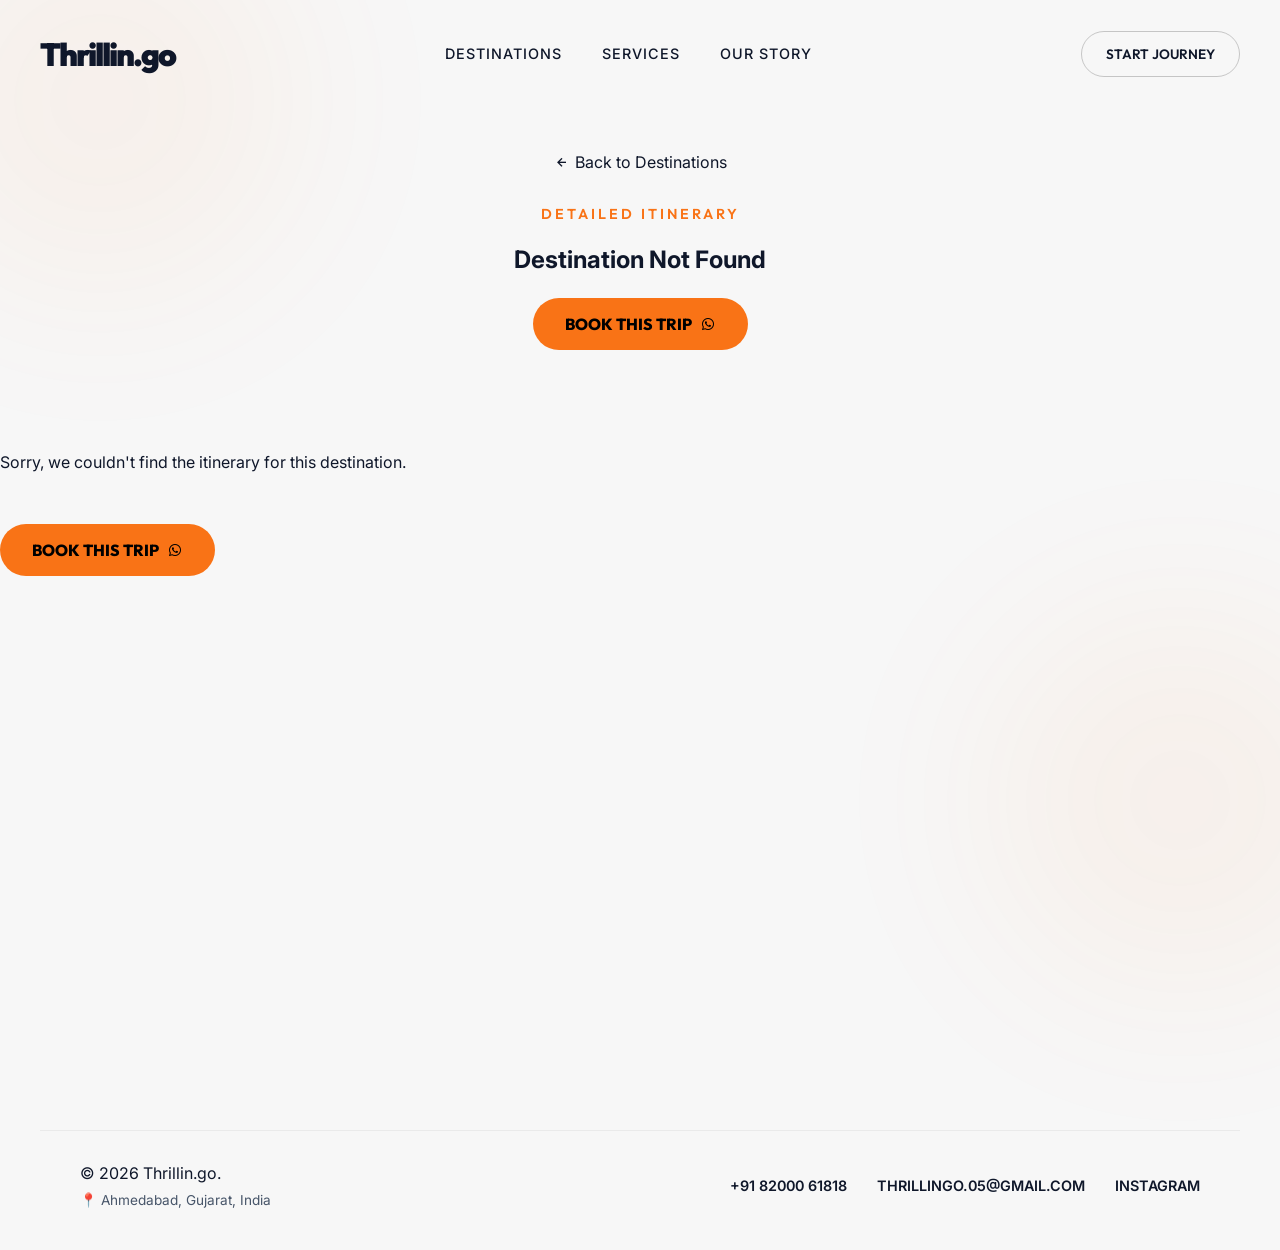
==== commit 741658b5: "Fix website issues: invisible mobile hamburger, broken itinerary styling, mobile responsiveness, acc" ====
--- a/itinerary.html
+++ b/itinerary.html
@@ -5,6 +5,21 @@
     <meta name="viewport" content="width=device-width, initial-scale=1.0">
     <title>Thrillin.go | Destination Itinerary</title>
     
+    <!-- Favicon -->
+    <link rel="icon" type="image/svg+xml" href="data:image/svg+xml,<svg xmlns='http://www.w3.org/2000/svg' viewBox='0 0 100 100'><rect width='100' height='100' rx='25' fill='%23f97316'/><text x='50%' y='68%' font-size='65' font-weight='900' font-family='Outfit, sans-serif' fill='%23f7f7f7' text-anchor='middle'>T</text></svg>">
+
+    <!-- Open Graph / Facebook / Twitter Meta Tags -->
+    <meta property="og:type" content="website">
+    <meta property="og:url" content="https://thrillingo.com/">
+    <meta property="og:title" content="Thrillin.go | Destination Itinerary">
+    <meta property="og:description" content="Detailed itineraries for curated expeditions with Thrillin.go. Based in Ahmedabad.">
+    <meta property="og:image" content="https://thrillingo.com/assets/hero_background_1774773241113.png">
+    <meta property="twitter:card" content="summary_large_image">
+    <meta property="twitter:url" content="https://thrillingo.com/">
+    <meta property="twitter:title" content="Thrillin.go | Destination Itinerary">
+    <meta property="twitter:description" content="Detailed itineraries for curated expeditions with Thrillin.go. Based in Ahmedabad.">
+    <meta property="twitter:image" content="https://thrillingo.com/assets/hero_background_1774773241113.png">
+
     <!-- Google Fonts -->
     <link rel="preconnect" href="https://fonts.googleapis.com">
     <link rel="preconnect" href="https://fonts.gstatic.com" crossorigin>
@@ -32,9 +47,9 @@
             height: 85vh;
             border-radius: 12px;
             overflow: hidden;
-            border: 1px solid rgba(255, 255, 255, 0.1);
-            background: #1a1a1a;
-            box-shadow: 0 15px 35px rgba(0,0,0,0.5);
+            border: 1px solid rgba(0, 0, 0, 0.05);
+            background: var(--surface-color);
+            box-shadow: 0 15px 35px rgba(0,0,0,0.05);
         }
         .pdf-container iframe {
             width: 100%;
@@ -50,18 +65,18 @@
             display: inline-flex;
             align-items: center;
             gap: 8px;
-            background: var(--gradient-brand);
+            background: var(--accent);
             color: #fff;
             padding: 14px 30px;
             border-radius: 30px;
             font-weight: 700;
-            font-family: var(--font-heading);
+            font-family: var(--font-display);
             font-size: 1rem;
             transition: transform 0.3s ease, box-shadow 0.3s ease;
         }
         .pdf-download-link a:hover {
             transform: scale(1.05);
-            box-shadow: 0 10px 30px rgba(14, 165, 233, 0.4);
+            box-shadow: 0 10px 30px rgba(249, 115, 22, 0.4);
         }
         @media(max-width: 768px) {
             .pdf-container {
@@ -99,17 +114,18 @@
         .text-itinerary {
             max-width: 800px;
             margin: 0 auto;
-            background: rgba(25, 25, 25, 0.8);
-            border: 1px solid rgba(255, 255, 255, 0.1);
+            background: var(--surface-color);
+            border: 1px solid rgba(0, 0, 0, 0.05);
             border-radius: 12px;
             padding: 40px;
             text-align: left;
             line-height: 1.8;
-            box-shadow: 0 10px 30px rgba(0,0,0,0.5);
+            color: var(--text-main);
+            box-shadow: 0 10px 30px rgba(0,0,0,0.02);
             backdrop-filter: blur(10px);
         }
         .text-itinerary h3 {
-            color: var(--color-accent);
+            color: var(--accent);
             margin-top: 30px;
             margin-bottom: 10px;
         }
@@ -123,7 +139,7 @@
         }
         .text-itinerary ul li::before {
             content: '•';
-            color: var(--color-accent);
+            color: var(--accent);
             position: absolute;
             left: 0;
             font-weight: bold;
@@ -133,22 +149,64 @@
             align-items: center;
             gap: 5px;
             margin-bottom: 30px;
-            color: #fff;
+            color: var(--text-main);
             text-decoration: none;
             transition: color 0.3s;
         }
         .btn-back:hover {
-            color: var(--color-accent);
-        }
+            color: var(--accent);
+        }
+
+        /* Spinner & Background Orbs styling */
+        .spinner {
+            width: 50px;
+            height: 50px;
+            margin: 100px auto;
+            position: relative;
+        }
+        .double-bounce1, .double-bounce2 {
+            width: 100%;
+            height: 100%;
+            border-radius: 50%;
+            background-color: var(--accent);
+            opacity: 0.6;
+            position: absolute;
+            top: 0;
+            left: 0;
+            animation: sk-bounce 2.0s infinite ease-in-out;
+        }
+        .double-bounce2 {
+            animation-delay: -1.0s;
+        }
+        @keyframes sk-bounce {
+            0%, 100% { transform: scale(0.0); }
+            50% { transform: scale(1.0); }
+        }
+
+        .bg-orb {
+            position: fixed;
+            width: 400px;
+            height: 400px;
+            border-radius: 50%;
+            filter: blur(100px);
+            z-index: -1;
+            opacity: 0.05;
+        }
+        .orb-1 { top: -100px; left: -100px; background: var(--accent); }
+        .orb-2 { bottom: -100px; right: -100px; background: var(--accent); }
+        
+        .cursor-glow { display: none; }
     </style>
-    
-    <!-- Vercel Speed Insights -->
-    <script>
-      window.si = window.si || function () { (window.siq = window.siq || []).push(arguments); };
-    </script>
-    <script defer src="/_vercel/speed-insights/script.js"></script>
 </head>
 <body>
+    <!-- JS Loader Fallback -->
+    <noscript>
+        <style>
+            body.loading { overflow: auto; }
+            #loader { display: none; }
+        </style>
+    </noscript>
+
     <!-- Cursor Glow Aura -->
     <div class="cursor-glow"></div>
 
@@ -156,18 +214,31 @@
     <div class="bg-orb orb-1"></div>
     <div class="bg-orb orb-2"></div>
 
+    <!-- Mobile Menu -->
+    <div id="mobile-menu" class="glass-menu">
+        <button id="close-menu" class="magnetic"><i class='bx bx-x'></i></button>
+        <div class="mobile-links">
+            <a href="index.html#destinations" class="mobile-link">Destinations</a>
+            <a href="index.html#services" class="mobile-link">Services</a>
+            <a href="index.html#about" class="mobile-link">Our Story</a>
+            <a href="index.html#contact" class="mobile-link">Contact</a>
+        </div>
+    </div>
+
     <!-- Navbar -->
     <nav id="navbar">
         <div class="nav-container">
-            <a href="index.html" class="logo hover-target">Thrillin.<span>go</span></a>
+            <a href="index.html" class="logo hover-target">Thrillin.go</a>
             <div class="nav-links">
                 <a href="index.html#destinations" class="hover-target">Destinations</a>
                 <a href="index.html#services" class="hover-target">Services</a>
                 <a href="index.html#about" class="hover-target">Our Story</a>
-                <a href="index.html#testimonials" class="hover-target">Reviews</a>
-                <a href="index.html#moments" class="hover-target">Gallery</a>
             </div>
-            <a href="index.html#contact" class="btn-primary hover-target magnetic-btn">Start Journey</a>
+            <a href="index.html#contact" class="btn-outline hover-target magnetic-btn">Start Journey</a>
+            <div class="hamburger magnetic" id="open-menu">
+                <span></span>
+                <span></span>
+            </div>
         </div>
     </nav>
 
@@ -196,9 +267,15 @@
         </div>
     </section>
 
-    <footer>
-        <div class="footer-bottom" style="margin-top:0;">
-            <p>&copy; 2026 Thrillin.go. Built for the thrill-seekers.</p>
+    <footer class="minimal-footer" style="border-top: 1px solid rgba(0,0,0,0.05); color: var(--text-main); max-width: 1200px; margin: 100px auto 40px auto; padding: 30px 40px 0 40px; display: flex; justify-content: space-between; align-items: center;">
+        <div class="footer-left" style="text-align: left;">
+            <p>&copy; 2026 Thrillin.go.</p>
+            <p style="font-size: 0.85rem; color: var(--text-muted); margin-top: 5px;">📍 Ahmedabad, Gujarat, India</p>
+        </div>
+        <div class="footer-right" style="display: flex; gap: 30px; flex-wrap: wrap;">
+            <a href="tel:+918200061818" class="magnetic-text">+91 82000 61818</a>
+            <a href="mailto:thrillingo.05@gmail.com" class="magnetic-text">thrillingo.05@gmail.com</a>
+            <a href="https://www.instagram.com/thrillin.go" target="_blank" rel="noopener noreferrer" class="magnetic-text">Instagram</a>
         </div>
     </footer>
 
--- a/style.css
+++ b/style.css
@@ -26,7 +26,7 @@
     font-family: var(--font-body);
     line-height: 1.5;
     overflow-x: hidden;
-    width: 100vw;
+    width: 100%;
     -webkit-font-smoothing: antialiased;
 }
 
@@ -97,7 +97,7 @@
 }
 
 .hamburger { display: none; flex-direction: column; gap: 6px; }
-.hamburger span { width: 30px; height: 2px; background: #fff; display: block; }
+.hamburger span { width: 30px; height: 2px; background: var(--text-main); display: block; }
 
 @media (max-width: 992px) {
     .nav-links, .btn-outline, #navbar .btn-primary { display: none; }
@@ -125,12 +125,13 @@
    Hero Section
 ========================================= */
 #hero { height: 100vh; position: relative; display: flex; flex-direction: column; justify-content: space-between; padding: 120px 40px 0 40px; max-width: 1600px; margin: 0 auto; }
-.hero-media { position: absolute; top: 0; left: 50%; transform: translateX(-50%); width: 100vw; height: 100%; z-index: 0; overflow: hidden; }
+.hero-media { position: absolute; top: 0; left: 50%; transform: translateX(-50%); width: 100%; height: 100%; z-index: 0; overflow: hidden; }
 .hero-img { width: 100%; height: 100%; position: absolute; inset: 0; background-size: cover; background-position: center 30%; transform: scale(1.05); opacity: 0; transition: opacity 2s ease-in-out, transform 10s ease-out; }
 .hero-img.active { opacity: 1; transform: scale(1); z-index: 1; }
 .hero-overlay-gradient { position: absolute; inset: 0; background: linear-gradient(180deg, rgba(0,0,0,0.3) 0%, rgba(0,0,0,0.5) 60%, var(--bg-color) 100%); z-index: 2; }
 
-.hero-title-wrapper { margin-top: auto; margin-bottom: 10vh; position: relative; z-index: 1; }
+.hero-content { position: relative; z-index: 5; display: flex; flex-direction: column; height: 100%; justify-content: space-between; padding-bottom: 40px; }
+.hero-title-wrapper { margin-top: auto; margin-bottom: 5vh; position: relative; z-index: 1; }
 .hero-title { font-family: var(--font-display); font-size: clamp(4rem, 10vw, 12rem); font-weight: 900; line-height: 0.85; text-transform: uppercase; margin: 0; color: #ffffff; }
 .line { display: block; overflow: hidden; }
 .word { display: inline-block; transform: translateY(100%); transition: transform 1.2s var(--ease-custom); }
@@ -138,24 +139,19 @@
 
 .hero-bottom { display: flex; justify-content: space-between; align-items: flex-end; position: relative; z-index: 1; }
 .hero-subtitle { max-width: 400px; font-size: 1.1rem; color: rgba(255,255,255,0.8); font-weight: 300; }
-.scroll-indicator { display: flex; flex-direction: column; align-items: flex-end; gap: 10px; }
-.scroll-text { font-family: var(--font-display); font-size: 0.8rem; text-transform: uppercase; letter-spacing: 2px; }
-.scroll-line { width: 1px; height: 60px; background: rgba(255,255,255,0.2); position: relative; overflow: hidden; }
-.scroll-line::after { content:''; position: absolute; top: -100%; left: 0; width: 100%; height: 100%; background: var(--accent); animation: scrollDrop 2s infinite ease-in-out; }
-@keyframes scrollDrop { 0% { top: -100%; } 50% { top: 0; } 100% { top: 100%; } }
 
 /* =========================================
    Modern Marquee
 ========================================= */
-.modern-marquee { padding: 30px 0; overflow: hidden; border-top: 1px solid rgba(255,255,255,0.05); border-bottom: 1px solid rgba(255,255,255,0.05); background: var(--accent); color: var(--bg-color); width: 100vw; position: relative; left: 50%; transform: translateX(-50%); z-index: 2; }
+.modern-marquee { padding: 30px 0; overflow: hidden; border-top: 1px solid rgba(255,255,255,0.2); border-bottom: 1px solid rgba(255,255,255,0.2); background: var(--accent); color: var(--bg-color); width: 100%; position: relative; z-index: 2; }
 .marquee-track { display: flex; width: max-content; animation: marquee 30s linear infinite; align-items: center; }
 .marquee-track span { font-family: var(--font-display); font-size: 4rem; font-weight: 900; color: var(--bg-color); text-transform: uppercase; letter-spacing: 2px; }
-.marquee-track .dot { width: 15px; height: 15px; background: var(--bg-color); border-radius: 50%; margin: 0 50px; }
+.marquee-track .marquee-dot { width: 15px; height: 15px; background: var(--bg-color); border-radius: 50%; margin: 0 50px; }
 @keyframes marquee { to { transform: translateX(-50%); } }
 
 @media (max-width: 768px) {
     .marquee-track span { font-size: 2rem; }
-    .marquee-track .dot { margin: 0 30px; width: 10px; height: 10px; }
+    .marquee-track .marquee-dot { margin: 0 30px; width: 10px; height: 10px; }
 }
 
 /* =========================================
@@ -253,13 +249,13 @@
 .sticky-content { position: sticky; top: 150px; }
 .split-right { width: 50%; display: flex; flex-direction: column; gap: 40px; padding-top: 100px; }
 
-.founder-block { display: flex; align-items: center; gap: 20px; margin-top: 40px; padding: 20px; background: rgba(255,255,255,0.03); border-radius: 20px; border-left: 4px solid var(--accent); }
+.founder-block { display: flex; align-items: center; gap: 20px; margin-top: 40px; padding: 20px; background: rgba(0,0,0,0.02); border-radius: 20px; border-left: 4px solid var(--accent); }
 .founder-block img { width: 80px; height: 80px; border-radius: 50%; object-fit: cover; }
 
 .testimony-card { background: var(--surface-color); padding: 50px; border-radius: 30px; position: relative; }
 .testimony-card i { font-size: 3rem; color: var(--accent); opacity: 0.3; position: absolute; top: 30px; right: 30px; }
 .testimony-card p { font-size: 1.25rem; font-style: italic; line-height: 1.8; margin-bottom: 30px; }
-.testimony-card h5 { font-family: var(--font-display); font-size: 1.2rem; color: var(--accent); }
+.testimony-card h4, .testimony-author { font-family: var(--font-display); font-size: 1.2rem; color: var(--accent); }
 
 @media(max-width: 992px) {
     .split-section { flex-direction: column; }
@@ -330,3 +326,50 @@
     100% { transform: translateX(0); }
 }
 
+/* =========================================
+   Mobile & Tablet Responsiveness
+========================================= */
+@media (max-width: 768px) {
+    /* Layout & Container Spacing */
+    .container { padding: 60px 20px; }
+    .mega-contact { padding: 80px 20px 40px 20px; }
+    .destinations-section { padding: 50px 0; gap: 40px; }
+    .partners-section { padding: 40px 0; margin-bottom: 40px; }
+    .split-section { padding: 50px 20px; gap: 40px; }
+    .nav-container { padding: 0 20px; }
+    
+    /* Typography */
+    .section-title { font-size: clamp(2.2rem, 7vw, 3.5rem); }
+    .massive-text { letter-spacing: -2px; margin-bottom: 40px; }
+    
+    /* Hero Responsiveness */
+    #hero { padding: 100px 20px 20px 20px; }
+    .hero-title { font-size: clamp(2.5rem, 8vw, 4.5rem); }
+    .hero-bottom { flex-direction: column; align-items: flex-start; gap: 20px; }
+    .hero-subtitle { max-width: 100%; font-size: 1rem; }
+    
+    /* Gallery Responsiveness */
+    .gallery-img { height: 140px; }
+    
+    /* Journey Cards */
+    .journey-card { height: 350px; }
+    
+    /* Footer Wrapping */
+    .footer-right { flex-direction: column; gap: 15px; align-items: center; text-align: center; }
+}
+
+/* =========================================
+   UX / Accessibility Polish
+========================================= */
+.dot {
+    width: 12px;
+    height: 12px;
+    position: relative;
+}
+.dot::before {
+    content: '';
+    position: absolute;
+    inset: -15px; /* Expands clickable area to 42px touch target */
+}
+
+
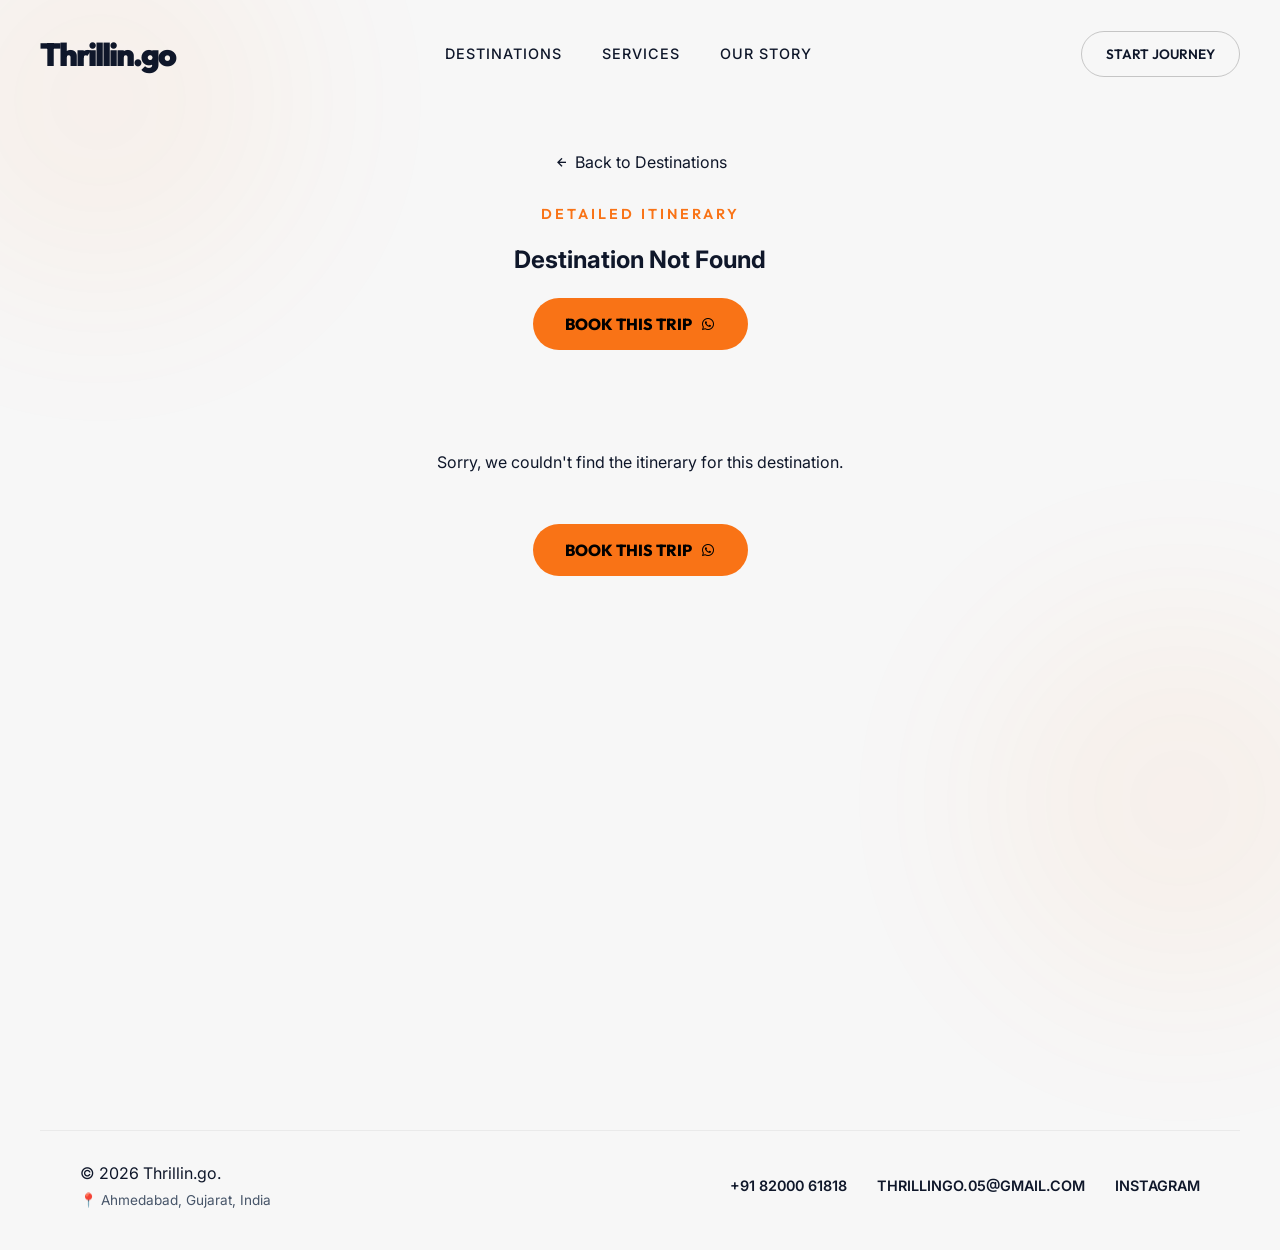
==== commit 4e80d0d3: "Fix booking button alignment, center partner logos, tighten destination gaps, and optimize iframe lo" ====
--- a/itinerary.html
+++ b/itinerary.html
@@ -248,7 +248,7 @@
             <p class="eyebrow reveal">Detailed Itinerary</p>
             <h1 id="dest-title" class="reveal delay-1">Loading...</h1>
             <p id="dest-price" class="subtitle reveal delay-2"></p>
-            <div style="margin-top: 20px;" class="reveal delay-2">
+            <div style="margin-top: 20px;" class="reveal delay-2 text-center">
                 <a id="book-btn-top" href="https://wa.me/918200061818" target="_blank" class="btn-primary hover-target magnetic-btn">Book This Trip <i class='bx bxl-whatsapp'></i></a>
             </div>
         </div>
@@ -546,9 +546,11 @@
                         mobileImagesHtml += `<img src="assets/pdf-pages/${imgKey}_page_${i}.png" alt="${dest.title} Page ${i+1}" loading="lazy">`;
                     }
                 }
-                contentArea.innerHTML = `<div class="pdf-wrapper">
+                contentArea.innerHTML = `<div class="pdf-wrapper" style="position: relative;">
+                        <!-- Spinner inside the wrapper -->
+                        <div id="pdf-spinner" class="spinner" style="position: absolute; top: 50%; left: 50%; transform: translate(-50%, -50%); z-index: 10;"><div class="double-bounce1"></div><div class="double-bounce2"></div></div>
                         <div class="pdf-container">
-                            <iframe src="${dest.file}#toolbar=0&navpanes=0&scrollbar=0&view=FitH" title="${dest.title} Itinerary"></iframe>
+                            <iframe src="${dest.file}#toolbar=0&navpanes=0&scrollbar=0&view=FitH" title="${dest.title} Itinerary" onload="document.getElementById('pdf-spinner').style.display='none';"></iframe>
                             <div class="pdf-page-images">${mobileImagesHtml}</div>
                         </div>
                     </div>
--- a/style.css
+++ b/style.css
@@ -66,6 +66,7 @@
 .section-title { font-family: var(--font-display); font-size: clamp(3rem, 6vw, 6rem); font-weight: 900; line-height: 0.9; text-transform: uppercase; margin-bottom: 2rem; }
 .eyebrow { font-family: var(--font-display); text-transform: uppercase; letter-spacing: 3px; color: var(--accent); font-size: 0.9rem; margin-bottom: 1rem; font-weight: 600; }
 .accent-text { color: var(--accent); }
+.text-center { text-align: center; }
 
 .reveal-up { opacity: 0; transform: translateY(40px); transition: all 1s var(--ease-custom); }
 .reveal-up.active { opacity: 1; transform: translateY(0); }
@@ -125,12 +126,12 @@
    Hero Section
 ========================================= */
 #hero { height: 100vh; position: relative; display: flex; flex-direction: column; justify-content: space-between; padding: 120px 40px 0 40px; max-width: 1600px; margin: 0 auto; }
-.hero-media { position: absolute; top: 0; left: 50%; transform: translateX(-50%); width: 100%; height: 100%; z-index: 0; overflow: hidden; }
+.hero-media { position: absolute; top: 0; left: 50%; transform: translateX(-50%); width: 100vw; height: 100%; z-index: 0; overflow: hidden; }
 .hero-img { width: 100%; height: 100%; position: absolute; inset: 0; background-size: cover; background-position: center 30%; transform: scale(1.05); opacity: 0; transition: opacity 2s ease-in-out, transform 10s ease-out; }
 .hero-img.active { opacity: 1; transform: scale(1); z-index: 1; }
 .hero-overlay-gradient { position: absolute; inset: 0; background: linear-gradient(180deg, rgba(0,0,0,0.3) 0%, rgba(0,0,0,0.5) 60%, var(--bg-color) 100%); z-index: 2; }
 
-.hero-content { position: relative; z-index: 5; display: flex; flex-direction: column; height: 100%; justify-content: space-between; padding-bottom: 40px; }
+.hero-content { position: relative; z-index: 5; width: 100%; flex-grow: 1; display: flex; flex-direction: column; justify-content: flex-end; padding-bottom: 40px; }
 .hero-title-wrapper { margin-top: auto; margin-bottom: 5vh; position: relative; z-index: 1; }
 .hero-title { font-family: var(--font-display); font-size: clamp(4rem, 10vw, 12rem); font-weight: 900; line-height: 0.85; text-transform: uppercase; margin: 0; color: #ffffff; }
 .line { display: block; overflow: hidden; }
@@ -143,7 +144,7 @@
 /* =========================================
    Modern Marquee
 ========================================= */
-.modern-marquee { padding: 30px 0; overflow: hidden; border-top: 1px solid rgba(255,255,255,0.2); border-bottom: 1px solid rgba(255,255,255,0.2); background: var(--accent); color: var(--bg-color); width: 100%; position: relative; z-index: 2; }
+.modern-marquee { padding: 30px 0; overflow: hidden; border-top: 1px solid rgba(255,255,255,0.2); border-bottom: 1px solid rgba(255,255,255,0.2); background: var(--accent); color: var(--bg-color); width: 100vw; position: relative; left: 50%; transform: translateX(-50%); z-index: 2; }
 .marquee-track { display: flex; width: max-content; animation: marquee 30s linear infinite; align-items: center; }
 .marquee-track span { font-family: var(--font-display); font-size: 4rem; font-weight: 900; color: var(--bg-color); text-transform: uppercase; letter-spacing: 2px; }
 .marquee-track .marquee-dot { width: 15px; height: 15px; background: var(--bg-color); border-radius: 50%; margin: 0 50px; }
@@ -159,10 +160,10 @@
 ========================================= */
 .destinations-section { padding: 100px 0; max-width: 1600px; margin: 0 auto; display: flex; flex-direction: column; gap: 80px; }
 .destination-category { display: flex; flex-direction: column; gap: 30px; }
-.category-header { padding: 0 5vw; }
+.category-header { padding: 0 40px; }
 
 .carousel-wrapper { position: relative; width: 100%; display: flex; flex-direction: column; gap: 20px; }
-.carousel-track { display: flex; gap: 30px; padding: 0 5vw; overflow-x: auto; -webkit-overflow-scrolling: touch; padding-bottom: 20px; }
+.carousel-track { display: flex; gap: 30px; padding: 0 40px; overflow-x: auto; -webkit-overflow-scrolling: touch; padding-bottom: 20px; }
 .carousel-track::-webkit-scrollbar { display: none; }
 .carousel-track { -ms-overflow-style: none; scrollbar-width: none; }
 
@@ -337,6 +338,8 @@
     .partners-section { padding: 40px 0; margin-bottom: 40px; }
     .split-section { padding: 50px 20px; gap: 40px; }
     .nav-container { padding: 0 20px; }
+    .category-header { padding: 0 20px; }
+    .carousel-track { padding: 0 20px; }
     
     /* Typography */
     .section-title { font-size: clamp(2.2rem, 7vw, 3.5rem); }
@@ -372,4 +375,11 @@
     inset: -15px; /* Expands clickable area to 42px touch target */
 }
 
-
+/* Desktop Partner Centering */
+@media (min-width: 769px) {
+    .partners-track {
+        justify-content: center;
+    }
+}
+
+
